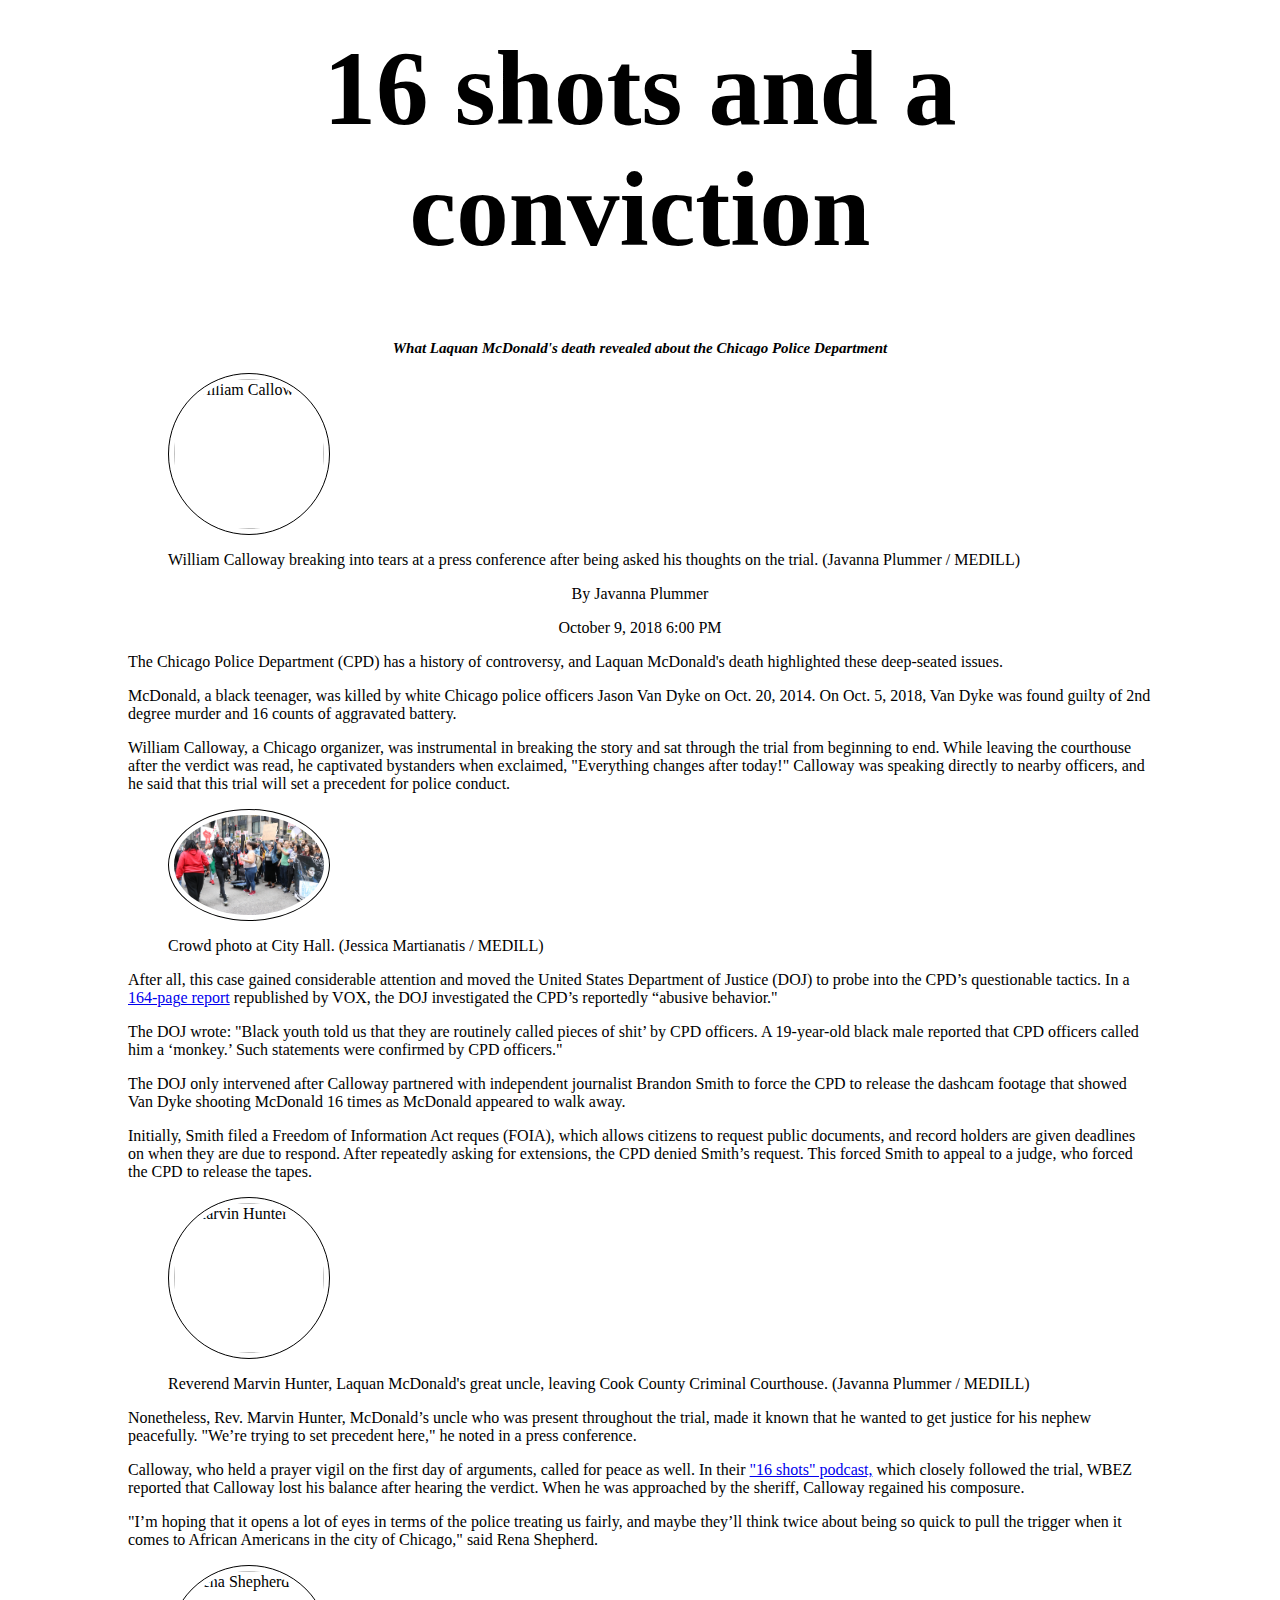
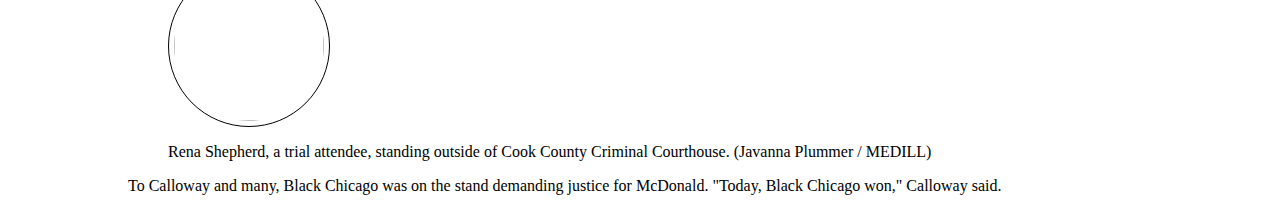
==== index.html @ 0df09ea0 "new" ====
<!DOCTYPE>
<html>
  <head>
<link rel="icon"
      type="image/jpg"
      href="http://cdn.shopify.com/s/files/1/0771/0065/products/UPz5Szn35b8henTewa9dDgfp84Lpy7_8376_compprod_grande.png?v=1528949884">

      <title>16 shots and a conviction</title>
      <!-- Meta -->
      <meta name="keywords" content="Jason Van Dyke, Laquan McDonald, Chicago, CPD">
      <meta name="description" content="The Chicago Police Department (CPD)
      has a history of controversy,
      and Laquan McDonald's death highlighted these deep-seated issues.">
      <!-- /Meta -->

      <!-- Open Graph -->
      <meta property="og:type" content="https://javannap.github.io/" />
      <meta property="og:title" content="16 shots and a conviction" />
      <meta property="og:description" content="The Chicago Police Department (CPD) has a history of controversy,
      and Laquan McDonald's death highlighted these deep-seated issues." />
      <meta property="og:image" content="https://media.gettyimages.com/photos/rena-shepherd-stands-outside-the-leighton-criminal-court-building-picture-id1046193950" />
      <meta property="og:url" content="https://javannap.github.io/" />
      <meta property="og:site_name" content="Javanna's Blog" />
      <!-- /Open Graph -->

      <!-- Twitter Card -->
      <meta name="twitter:title" content="16 Shots and a conviction">
      <meta name="twitter:description" content="The Chicago Police Department (CPD) has a history of controversy,
      and Laquan McDonald's death highlighted these deep-seated issues.">
      <meta name="twitter:image" content= "https://media.gettyimages.com/photos/rena-shepherd-stands-outside-the-leighton-criminal-court-building-picture-id1046193950">
      <meta name="twitter:site" content="@knightlab">
      <meta name="twitter:creator" content="@jaythapoet_">
      <!-- /Twitter Card -->


    <meta name="viewport" content="width=device-width, initial-scale=1">
      <title>
        16 Shots and a conviction
      </title>
      <link rel="stylesheet" href="article.css"/>
    </head>

    <body>
      <article>
        <h1>
          16 shots and a conviction
          </h1>

          <h2>
            What Laquan McDonald's death revealed about the Chicago Police Department
          </h2>

          <figure>
            <img src="Calloway.jpg" alt="William Calloway">
            <figcaption>
              <p>
              William Calloway breaking into tears at a press conference after
              being asked his thoughts on the trial. (Javanna Plummer / MEDILL)
              </p>
            </figcaption>
          </figure>

            <p class="byline">
              By Javanna Plummer
            </p>
            <p class="dateline">
            October 9, 2018 6:00 PM
            </p>

            <p>
            The Chicago Police Department (CPD) has a history of controversy,
            and Laquan McDonald's death highlighted these deep-seated issues.
          </p>

            <p> McDonald, a black teenager, was killed by white Chicago police officers
            Jason Van Dyke on Oct. 20, 2014. On Oct. 5, 2018, Van Dyke was found guilty of 2nd degree murder and 16 counts of aggravated battery.
            </p>

            <p>
              William Calloway, a Chicago organizer, was instrumental in breaking the story and sat through the trial from beginning to end. While
              leaving the courthouse after the verdict was read, he captivated bystanders when exclaimed, "Everything changes after today!"
              Calloway was speaking directly to nearby officers, and he said that this trial will set a precedent for
              police conduct.
            </p>

              <figure>
                <img src="Jessica City Hall (2).jpg" alt="City Hall">
                <figcaption>
                  <p>
                    Crowd photo at City Hall. (Jessica Martianatis / MEDILL)
                  </p>
                </figcaption>
              </figure>

            <p>
              After all, this case gained considerable attention and moved the United
              States Department of Justice (DOJ) to probe into the CPD’s
              questionable tactics. In a <a href="https://www.vox.com/policy-and-politics/2017/1/13/14265262/justice-department-chicago-police-investigation">
                164-page report</a> republished by VOX, the
              DOJ investigated the CPD’s reportedly “abusive behavior."
            </p>

                <p>
              The DOJ wrote: "Black youth told us that they are routinely called
              pieces of shit’ by CPD officers. A 19-year-old black male reported
              that CPD officers called him a ‘monkey.’ Such statements were
              confirmed by CPD officers."
            </p>

            <p>
              The DOJ only intervened after Calloway partnered with independent journalist Brandon Smith to force the CPD to release the
              dashcam footage that showed Van Dyke shooting McDonald 16 times as McDonald appeared to walk away.
            </p>

              <p>
              Initially, Smith filed a Freedom of Information Act reques (FOIA), which allows citizens to request public documents, and record holders are
              given deadlines on when they are due to respond. After repeatedly asking for extensions, the CPD denied
              Smith’s request. This forced Smith to appeal to a judge, who forced the CPD to release the
              tapes.
            </p>

            <figure>
              <img src="Rev. Hunter.jpg" alt="Marvin Hunter">
              <figcaption>
                <p>
                  Reverend Marvin Hunter, Laquan McDonald's great uncle, leaving Cook
                  County Criminal Courthouse. (Javanna Plummer / MEDILL)
                </p>
              </figcaption>
            </figure>

            <p>
              Nonetheless, Rev. Marvin Hunter, McDonald’s uncle who was present
              throughout the trial, made it known that he wanted to get justice
              for his nephew peacefully. "We’re trying to set precedent here," he noted in a
              press conference.
            </p>

            <p>
              Calloway, who held a prayer vigil on the first day of arguments,
              called for peace as well. In their <a href="https://www.wbez.org/shows/16-shots/55c63c72-d518-4ad9-b5dc-dd0d841d79a7">
                "16 shots" podcast,</a> which closely followed the trial, WBEZ reported
              that Calloway lost his balance after hearing the verdict. When he was approached
              by the sheriff, Calloway regained his composure.
            </p>

            <p>
              "I’m hoping that it opens a lot of eyes in terms of the police
              treating us fairly, and maybe they’ll think twice about being so
              quick to pull the trigger when it comes to African Americans in
              the city of Chicago," said Rena Shepherd.
            </p>

            <figure>
              <img src="Rena Shepherd.jpg" alt="Rena Shepherd">
              <figcaption>
                <p>
                  Rena Shepherd, a trial attendee, standing outside of Cook
                  County Criminal Courthouse. (Javanna Plummer / MEDILL)
                </p>
              </figcaption>
            </figure>

            <p>
              To Calloway and many, Black Chicago was on the stand demanding
              justice for McDonald. "Today, Black Chicago won," Calloway said.
            </p>

        </body>

        <!-- CSS -->
<link rel="stylesheet" href="https://cloud.webtype.com/css/d4767ecb-457a-4677-8761-72f890add836.css"/>
<link rel="stylesheet" href="https://cdn.knightlab.com/libs/orangeline/latest/css/orangeline.min.css"/>
<!-- /CSS -->
      </article>
</html>
---- article.css ----
body {
padding: 20px 120px;
}

h1 {
  text-align: center;
  font-family: Georgia;
  font-size: 105px;
}

h2 {
  text-align: center;
  font-size: 15px;
  font-style: italic;
  padding: inherit;
}

img {
    border: 1px solid #000000;
    border-radius: 50%;
    padding: 5px;
    width: 150px;
}


p {
  font-family: Georgia;
  text-align: left;
}

.byline {
  text-align: center;
  font-family: Georgia;
}

.dateline {
  text-align: center;
}

.link { color: #0000FF; } /* CSS link color (blue) */
.link:hover { color: #000000; } /* CSS link hover (grey) */
}
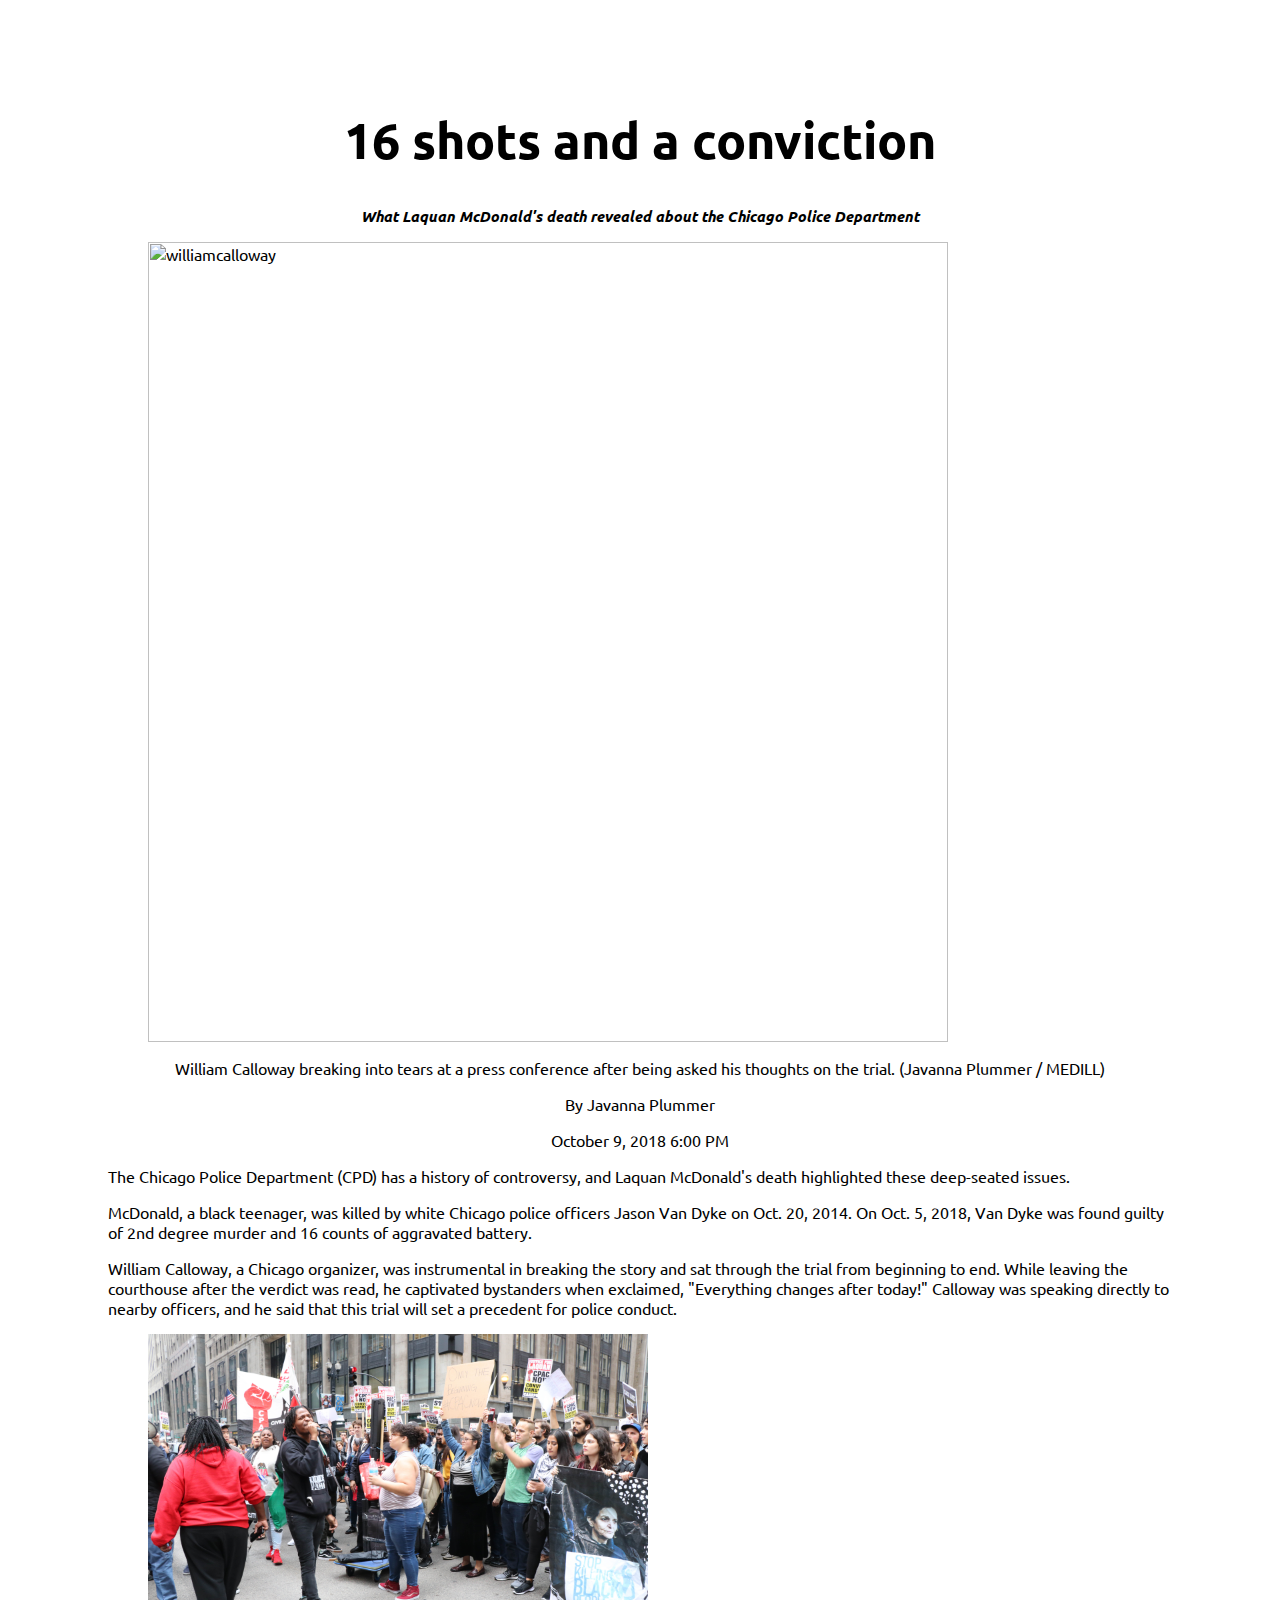
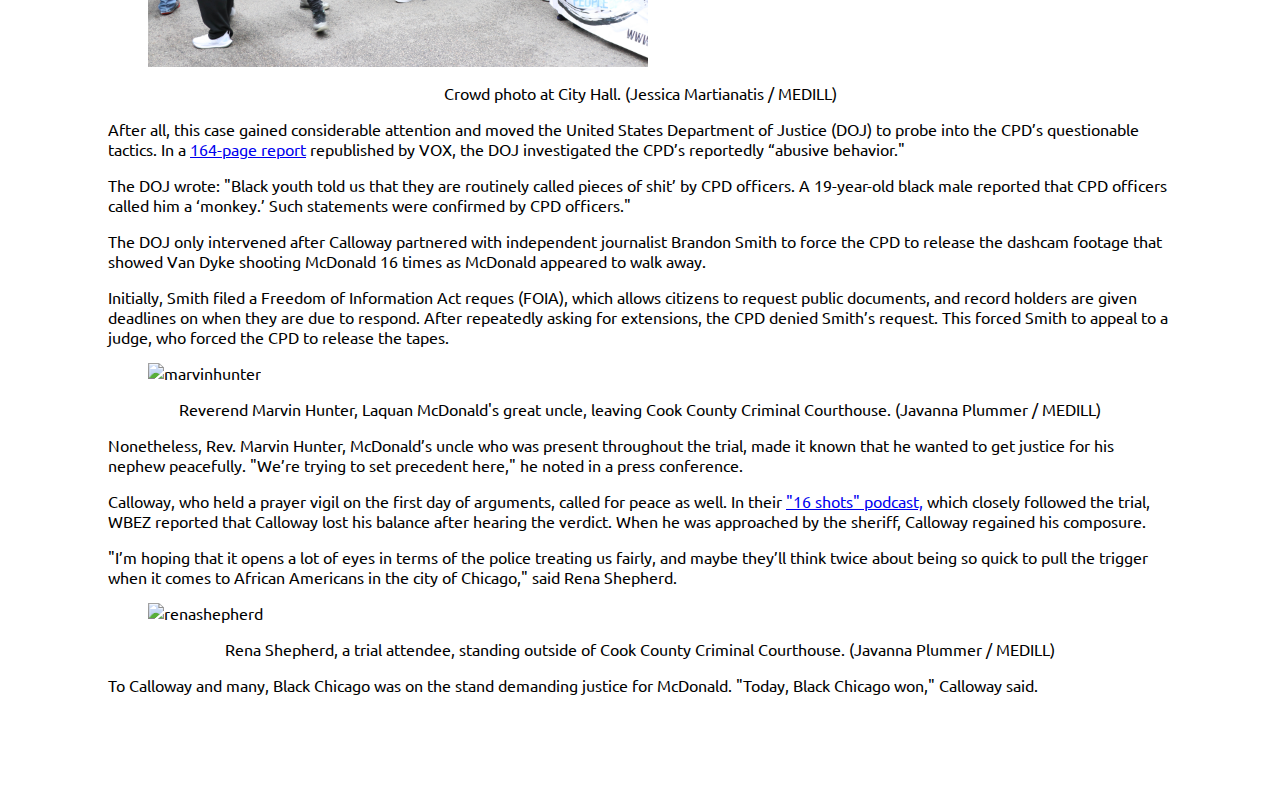
==== commit 98c1067e: "new" ====
--- a/index.html
+++ b/index.html
@@ -1,6 +1,11 @@
 <!DOCTYPE>
 <html>
   <head>
+    <!-- CSS -->
+<link rel="stylesheet" href="https://cloud.webtype.com/css/d4767ecb-457a-4677-8761-72f890add836.css">
+<link rel="stylesheet" href="https://cdn.knightlab.com/libs/orangeline/latest/css/orangeline.min.css">
+<!-- /CSS -->
+
 <link rel="icon"
       type="image/jpg"
       href="http://cdn.shopify.com/s/files/1/0771/0065/products/UPz5Szn35b8henTewa9dDgfp84Lpy7_8376_compprod_grande.png?v=1528949884">
@@ -14,13 +19,13 @@
       <!-- /Meta -->
 
       <!-- Open Graph -->
-      <meta property="og:type" content="https://javannap.github.io/" />
-      <meta property="og:title" content="16 shots and a conviction" />
+      <meta property="og:type" content="https://javannap.github.io/">
+      <meta property="og:title" content="16 shots and a conviction">
       <meta property="og:description" content="The Chicago Police Department (CPD) has a history of controversy,
-      and Laquan McDonald's death highlighted these deep-seated issues." />
+      and Laquan McDonald's death highlighted these deep-seated issues.">
       <meta property="og:image" content="https://media.gettyimages.com/photos/rena-shepherd-stands-outside-the-leighton-criminal-court-building-picture-id1046193950" />
-      <meta property="og:url" content="https://javannap.github.io/" />
-      <meta property="og:site_name" content="Javanna's Blog" />
+      <meta property="og:url" content="https://javannap.github.io/">
+      <meta property="og:site_name" content="Javanna's Blog">
       <!-- /Open Graph -->
 
       <!-- Twitter Card -->
@@ -37,7 +42,8 @@
       <title>
         16 Shots and a conviction
       </title>
-      <link rel="stylesheet" href="article.css"/>
+      <link rel="stylesheet" href="article.css">
+        <link href="https://fonts.googleapis.com/css?family=Ubuntu:400,400i,700,700i" rel="stylesheet">
     </head>
 
     <body>
@@ -51,7 +57,7 @@
           </h2>
 
           <figure>
-            <img src="Calloway.jpg" alt="William Calloway">
+            <img src="calloway.jpg" alt="williamcalloway" class="coverphoto">
             <figcaption>
               <p>
               William Calloway breaking into tears at a press conference after
@@ -84,7 +90,7 @@
             </p>
 
               <figure>
-                <img src="Jessica City Hall (2).jpg" alt="City Hall">
+                <img src="jessicacityhall.jpg" alt="cityhall" class="otherphoto">
                 <figcaption>
                   <p>
                     Crowd photo at City Hall. (Jessica Martianatis / MEDILL)
@@ -120,7 +126,7 @@
             </p>
 
             <figure>
-              <img src="Rev. Hunter.jpg" alt="Marvin Hunter">
+              <img src="revhunter.jpg" alt="marvinhunter" class="otherphoto">
               <figcaption>
                 <p>
                   Reverend Marvin Hunter, Laquan McDonald's great uncle, leaving Cook
@@ -152,7 +158,7 @@
             </p>
 
             <figure>
-              <img src="Rena Shepherd.jpg" alt="Rena Shepherd">
+              <img src="renashepherd.jpg" alt="renashepherd" class="otherphoto">
               <figcaption>
                 <p>
                   Rena Shepherd, a trial attendee, standing outside of Cook
@@ -165,12 +171,6 @@
               To Calloway and many, Black Chicago was on the stand demanding
               justice for McDonald. "Today, Black Chicago won," Calloway said.
             </p>
-
-        </body>
-
-        <!-- CSS -->
-<link rel="stylesheet" href="https://cloud.webtype.com/css/d4767ecb-457a-4677-8761-72f890add836.css"/>
-<link rel="stylesheet" href="https://cdn.knightlab.com/libs/orangeline/latest/css/orangeline.min.css"/>
-<!-- /CSS -->
       </article>
+          </body>
 </html>
--- a/article.css
+++ b/article.css
@@ -1,36 +1,45 @@
 body {
-padding: 20px 120px;
+  font-family: 'Ubuntu', sans-serif;
+  padding: 100px;
+}
+
+.coverphoto {
+  width: 800px;
+}
+
+.otherphoto {
+  max-width: 500px;
 }
 
 h1 {
+  font-size: 50px;
   text-align: center;
-  font-family: Georgia;
-  font-size: 105px;
+  font-family: 'Ubuntu', sans-serif;
 }
 
 h2 {
-  text-align: center;
   font-size: 15px;
   font-style: italic;
   padding: inherit;
+  text-align: center;
+  font-family: 'Ubuntu', sans-serif;
+}
+
+p {
+  text-align: left;
+}
+
+figcaption p {
+  text-align: center;
 }
 
 img {
-    border: 1px solid #000000;
-    border-radius: 50%;
-    padding: 5px;
-    width: 150px;
-}
-
-
-p {
-  font-family: Georgia;
-  text-align: left;
-}
+  margin-left: auto;
+  margin-right: auto;
+  }
 
 .byline {
   text-align: center;
-  font-family: Georgia;
 }
 
 .dateline {
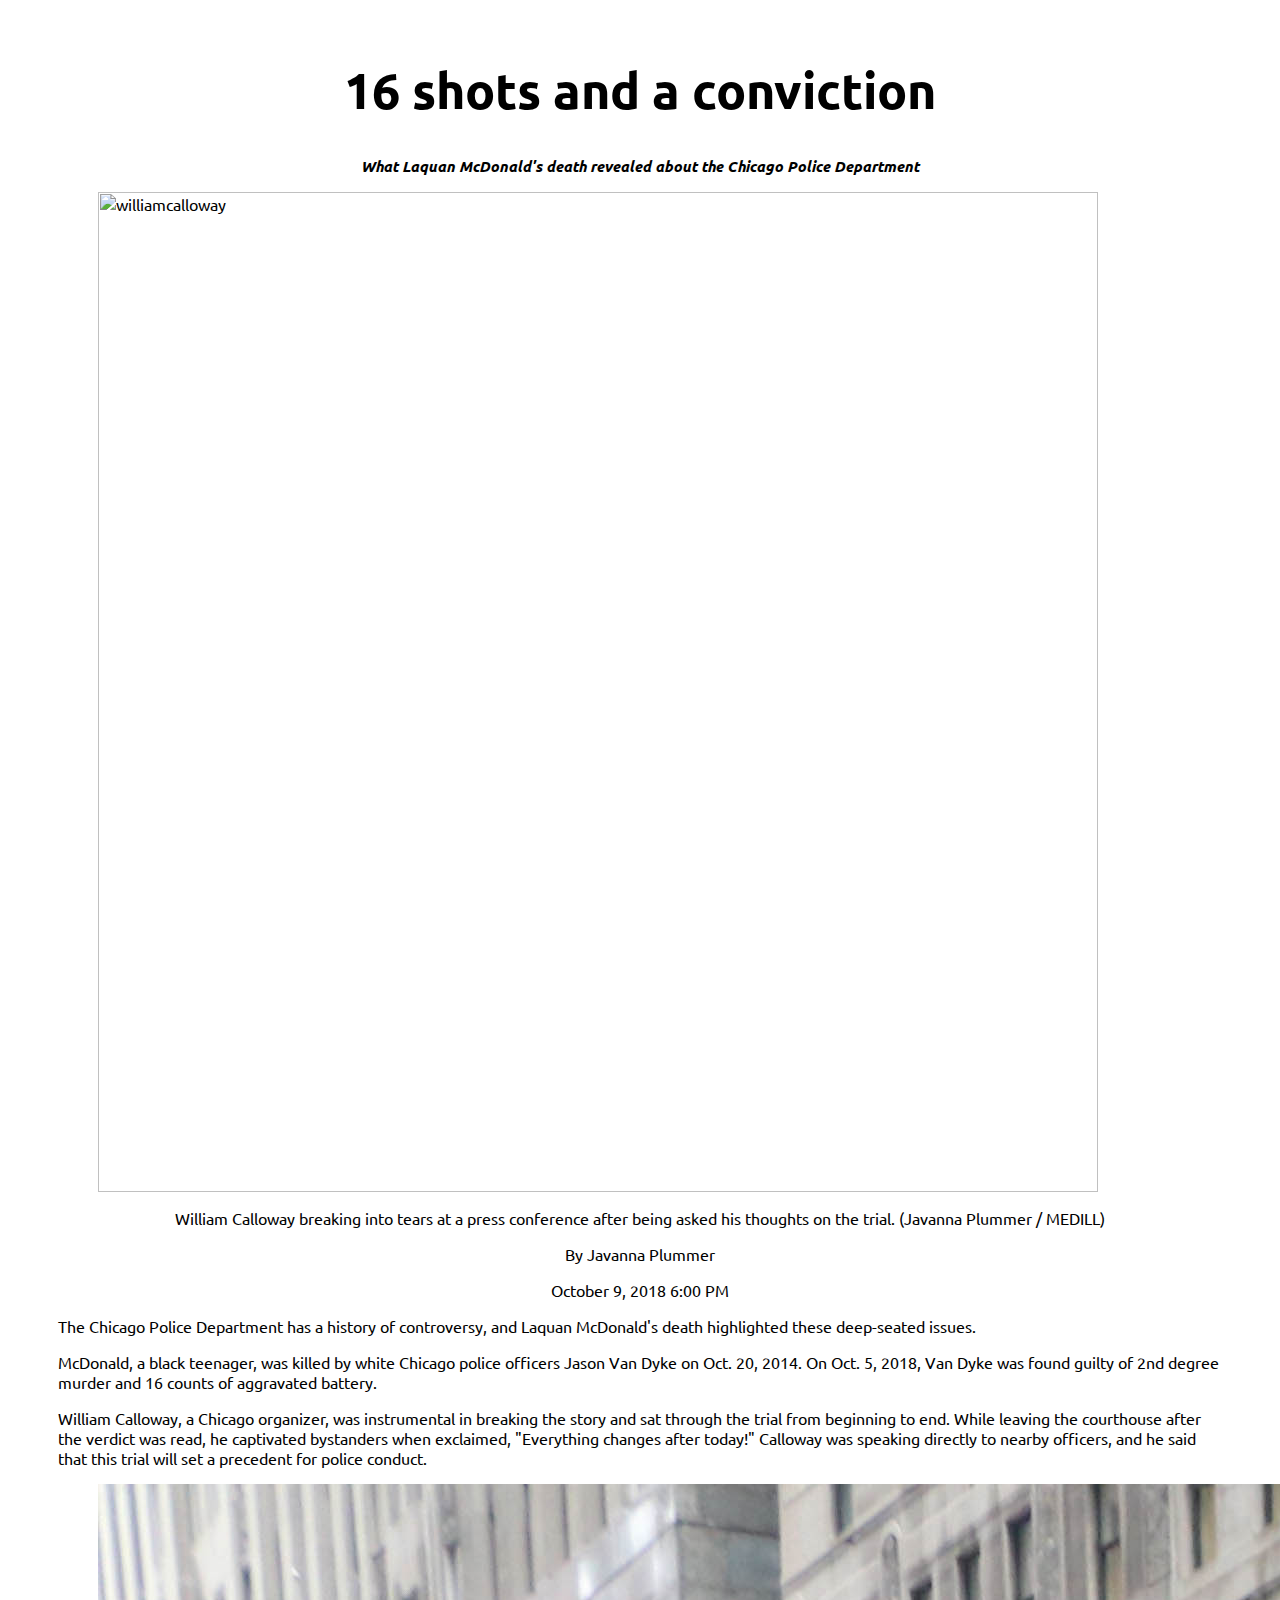
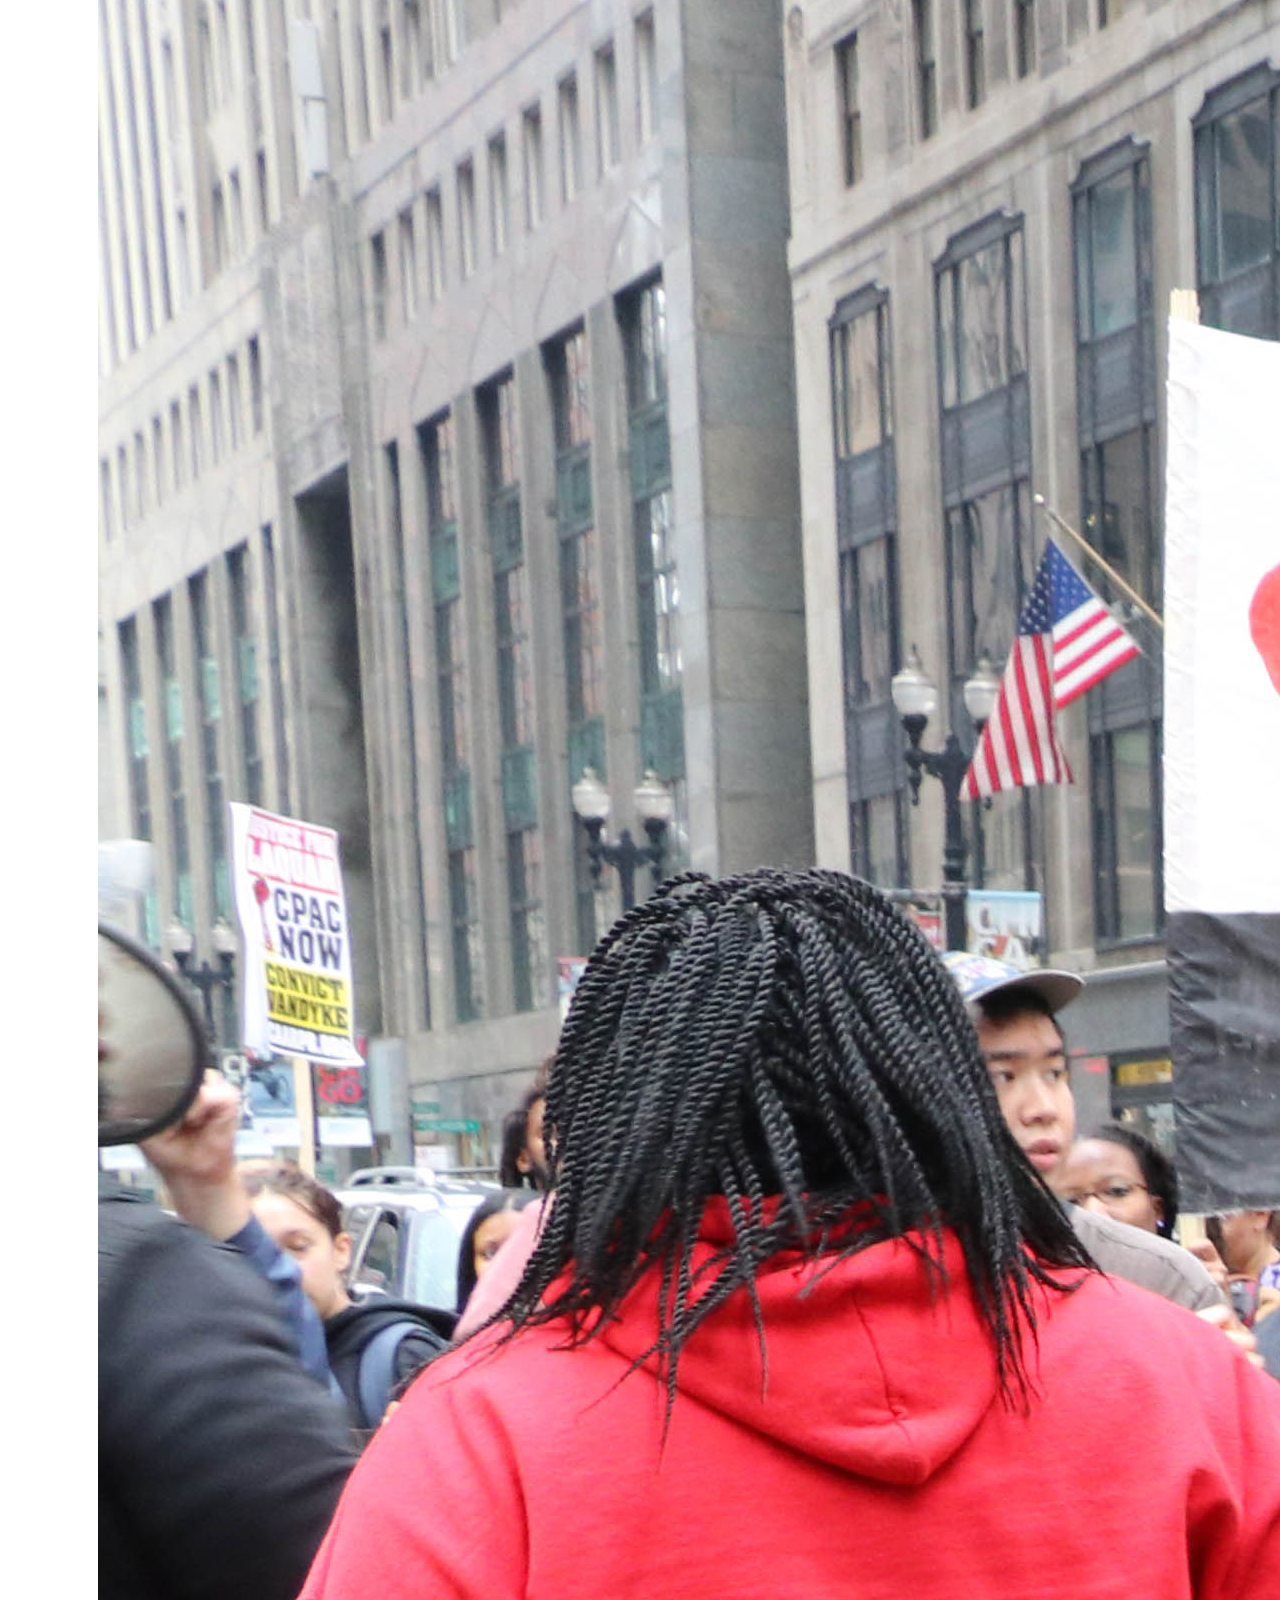
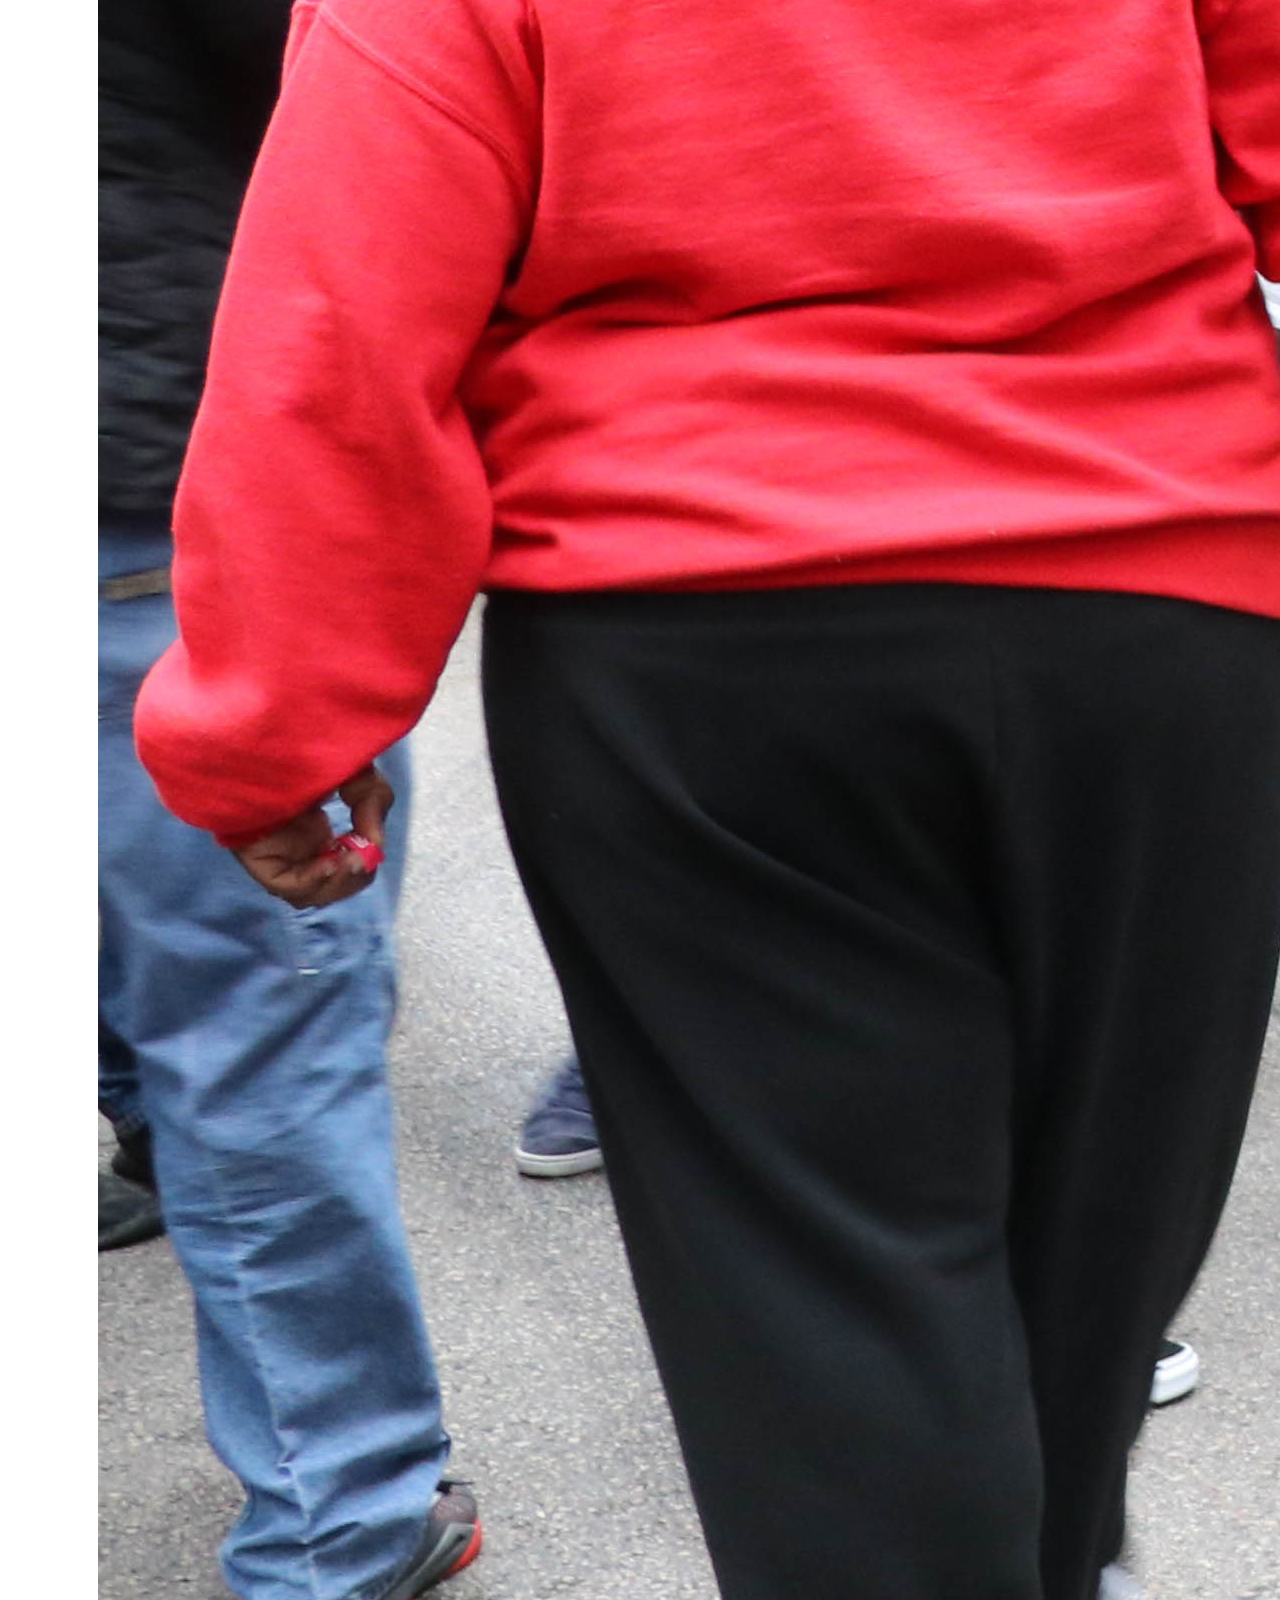
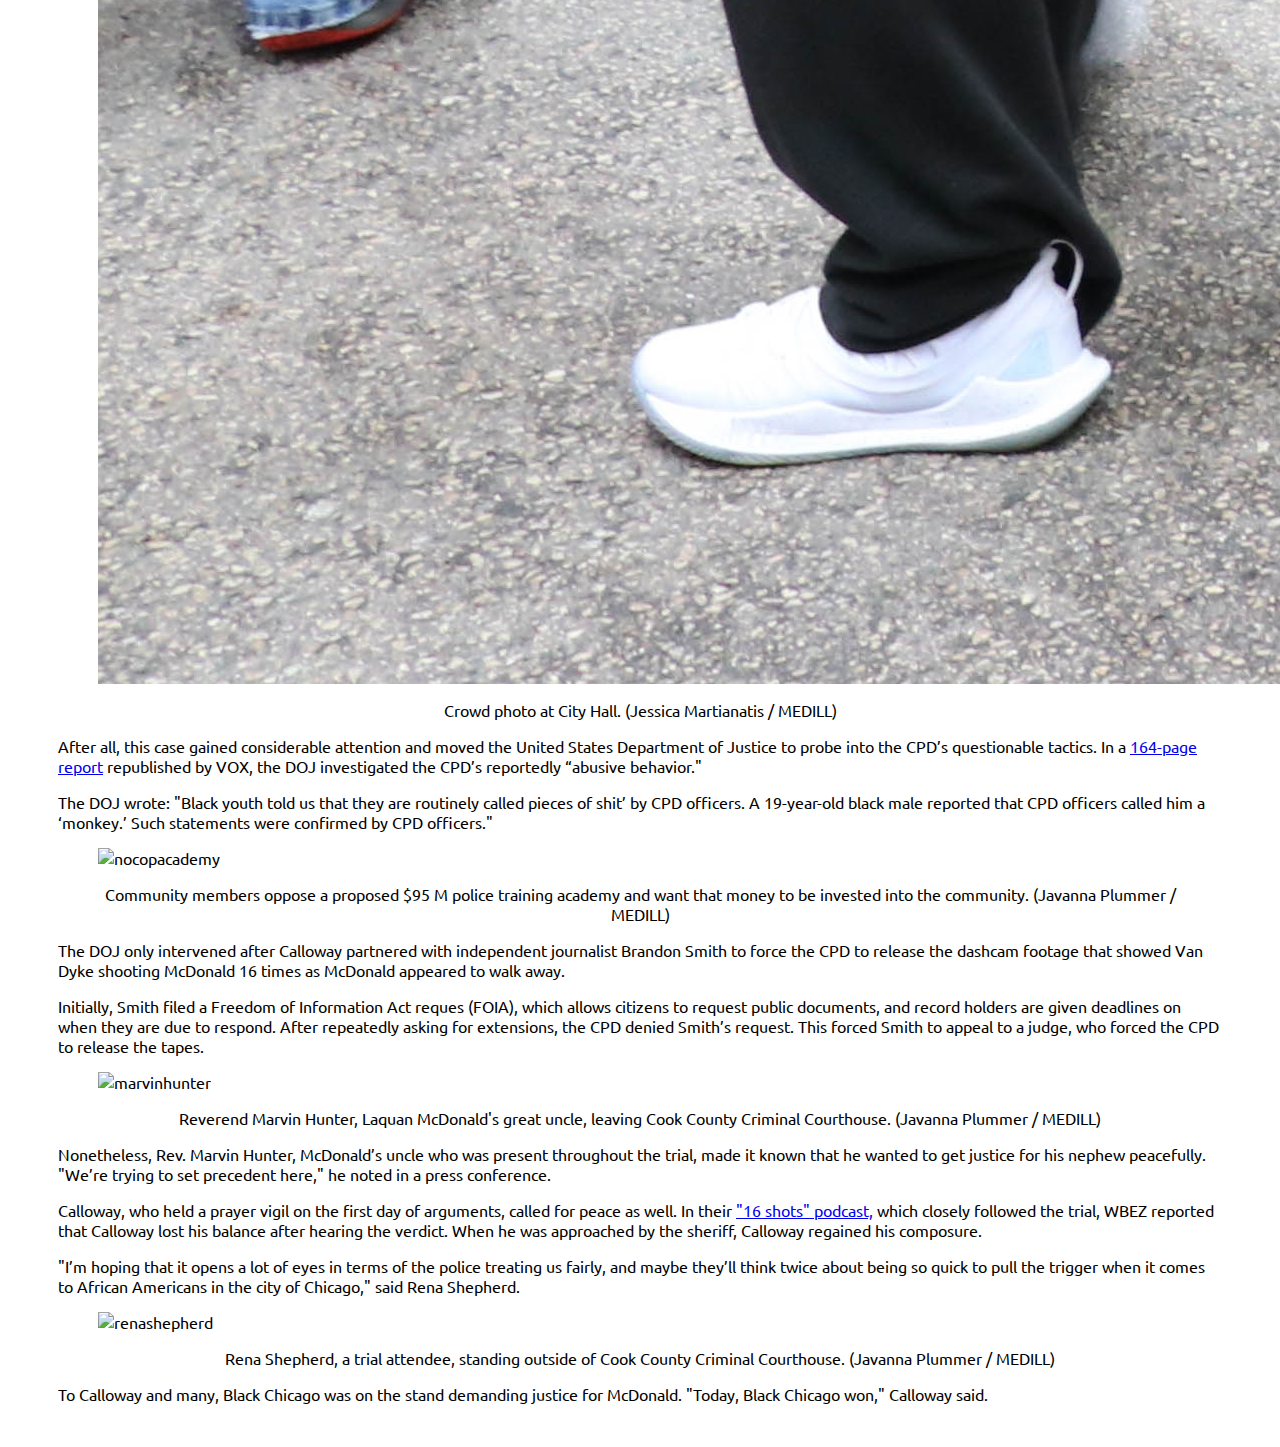
==== commit 0d0ef2a2: "new" ====
--- a/index.html
+++ b/index.html
@@ -13,7 +13,7 @@
       <title>16 shots and a conviction</title>
       <!-- Meta -->
       <meta name="keywords" content="Jason Van Dyke, Laquan McDonald, Chicago, CPD">
-      <meta name="description" content="The Chicago Police Department (CPD)
+      <meta name="description" content="The Chicago Police Department
       has a history of controversy,
       and Laquan McDonald's death highlighted these deep-seated issues.">
       <!-- /Meta -->
@@ -29,8 +29,8 @@
       <!-- /Open Graph -->
 
       <!-- Twitter Card -->
-      <meta name="twitter:title" content="16 Shots and a conviction">
-      <meta name="twitter:description" content="The Chicago Police Department (CPD) has a history of controversy,
+      <meta name="twitter:title" content="16 shots and a conviction">
+      <meta name="twitter:description" content="The Chicago Police Department has a history of controversy,
       and Laquan McDonald's death highlighted these deep-seated issues.">
       <meta name="twitter:image" content= "https://media.gettyimages.com/photos/rena-shepherd-stands-outside-the-leighton-criminal-court-building-picture-id1046193950">
       <meta name="twitter:site" content="@knightlab">
@@ -40,7 +40,7 @@
 
     <meta name="viewport" content="width=device-width, initial-scale=1">
       <title>
-        16 Shots and a conviction
+        16 shots and a conviction
       </title>
       <link rel="stylesheet" href="article.css">
         <link href="https://fonts.googleapis.com/css?family=Ubuntu:400,400i,700,700i" rel="stylesheet">
@@ -74,12 +74,13 @@
             </p>
 
             <p>
-            The Chicago Police Department (CPD) has a history of controversy,
+            The Chicago Police Department has a history of controversy,
             and Laquan McDonald's death highlighted these deep-seated issues.
           </p>
 
             <p> McDonald, a black teenager, was killed by white Chicago police officers
-            Jason Van Dyke on Oct. 20, 2014. On Oct. 5, 2018, Van Dyke was found guilty of 2nd degree murder and 16 counts of aggravated battery.
+            Jason Van Dyke on Oct. 20, 2014. On Oct. 5, 2018, Van Dyke was found
+            guilty of 2nd degree murder and 16 counts of aggravated battery.
             </p>
 
             <p>
@@ -90,7 +91,7 @@
             </p>
 
               <figure>
-                <img src="jessicacityhall.jpg" alt="cityhall" class="otherphoto">
+                <img src="jessicacityhall.jpg" alt="cityhall" class="otherphotos">
                 <figcaption>
                   <p>
                     Crowd photo at City Hall. (Jessica Martianatis / MEDILL)
@@ -100,7 +101,7 @@
 
             <p>
               After all, this case gained considerable attention and moved the United
-              States Department of Justice (DOJ) to probe into the CPD’s
+              States Department of Justice to probe into the CPD’s
               questionable tactics. In a <a href="https://www.vox.com/policy-and-politics/2017/1/13/14265262/justice-department-chicago-police-investigation">
                 164-page report</a> republished by VOX, the
               DOJ investigated the CPD’s reportedly “abusive behavior."
@@ -112,6 +113,16 @@
               that CPD officers called him a ‘monkey.’ Such statements were
               confirmed by CPD officers."
             </p>
+
+            <figure>
+              <img src="nocopacademy.jpg" alt="nocopacademy" class="otherphotos">
+              <figcaption>
+                <p>
+                  Community members oppose a proposed $95 M police training academy and want that money to be
+                  invested into the community. (Javanna Plummer / MEDILL)
+                </p>
+              </figcaption>
+            </figure>
 
             <p>
               The DOJ only intervened after Calloway partnered with independent journalist Brandon Smith to force the CPD to release the
@@ -126,7 +137,7 @@
             </p>
 
             <figure>
-              <img src="revhunter.jpg" alt="marvinhunter" class="otherphoto">
+              <img src="revhunter.jpg" alt="marvinhunter" class="otherphotos">
               <figcaption>
                 <p>
                   Reverend Marvin Hunter, Laquan McDonald's great uncle, leaving Cook
@@ -158,7 +169,7 @@
             </p>
 
             <figure>
-              <img src="renashepherd.jpg" alt="renashepherd" class="otherphoto">
+              <img src="renashepherd.jpg" alt="renashepherd" class="otherphotos">
               <figcaption>
                 <p>
                   Rena Shepherd, a trial attendee, standing outside of Cook
--- a/article.css
+++ b/article.css
@@ -1,10 +1,10 @@
 body {
   font-family: 'Ubuntu', sans-serif;
-  padding: 100px;
+  padding: 50px 50px 35px 50px;
 }
 
 .coverphoto {
-  width: 800px;
+  width: 1000px;
 }
 
 .otherphoto {
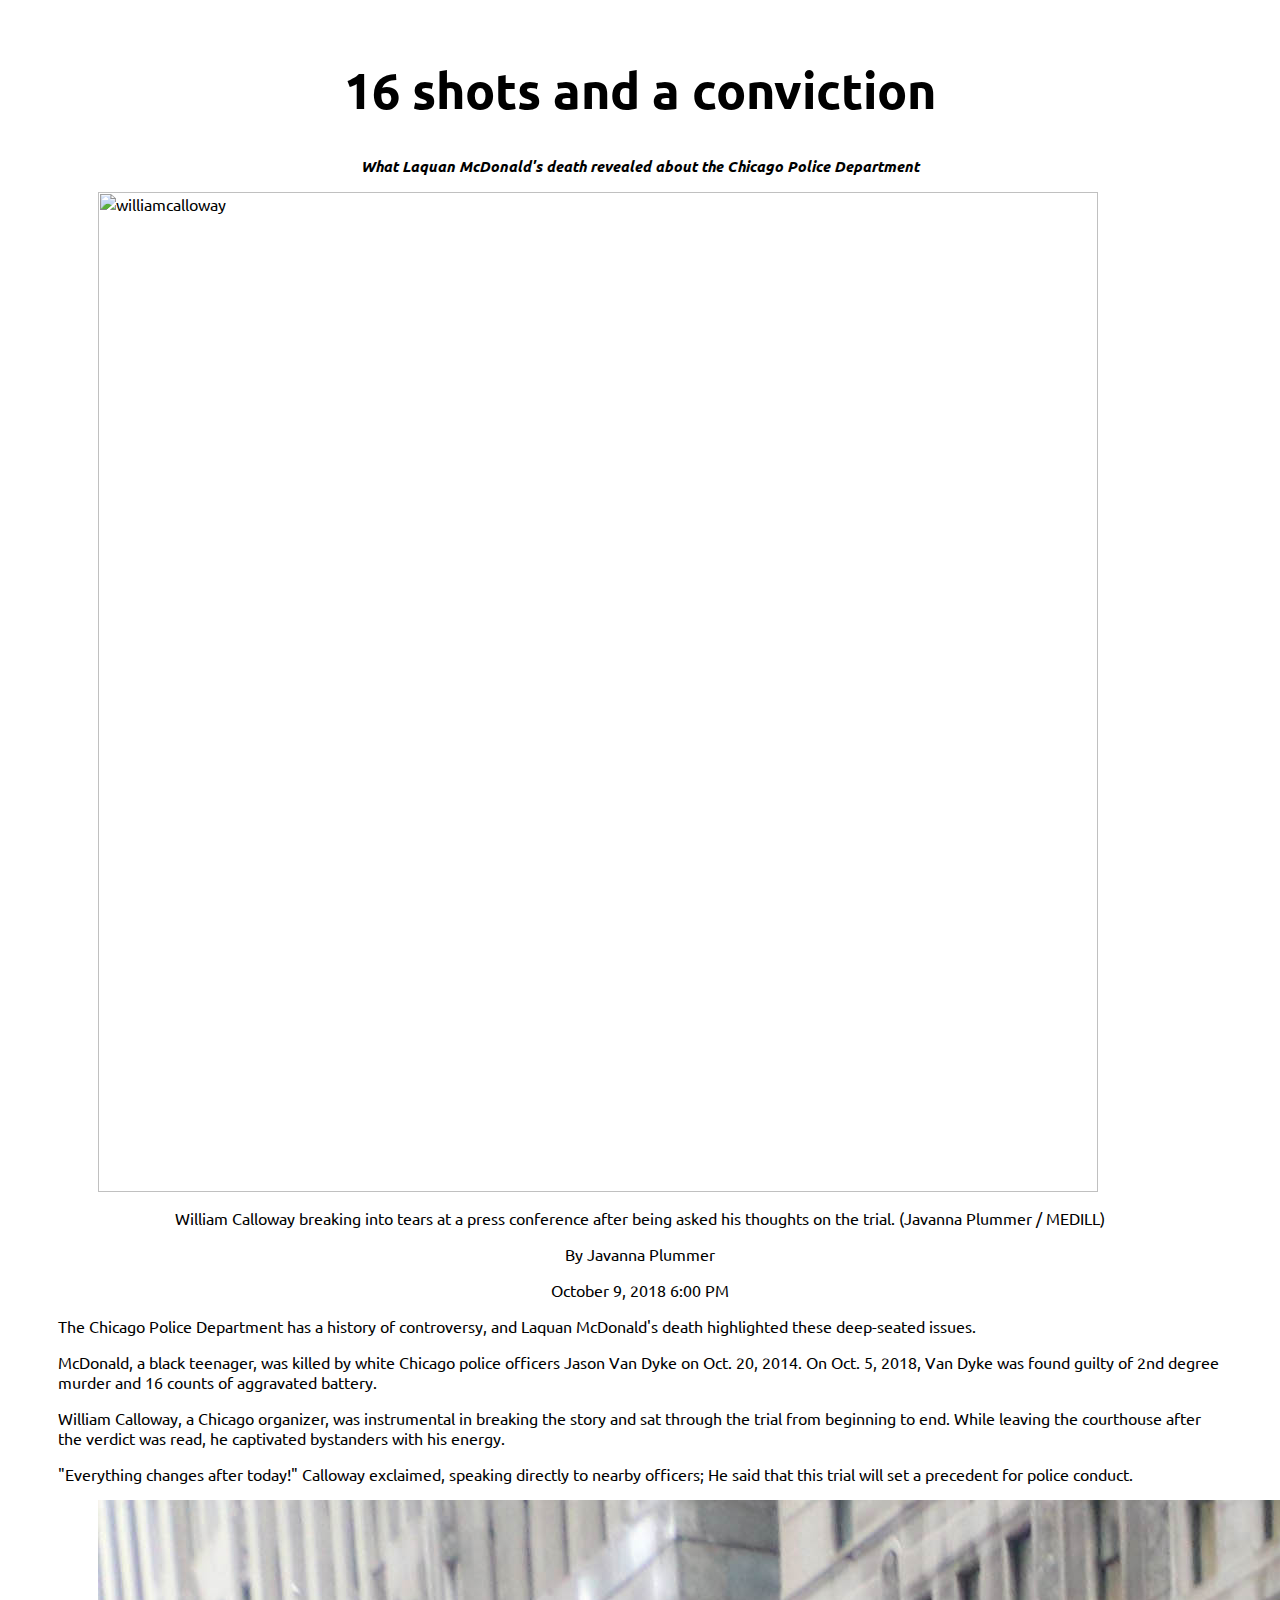
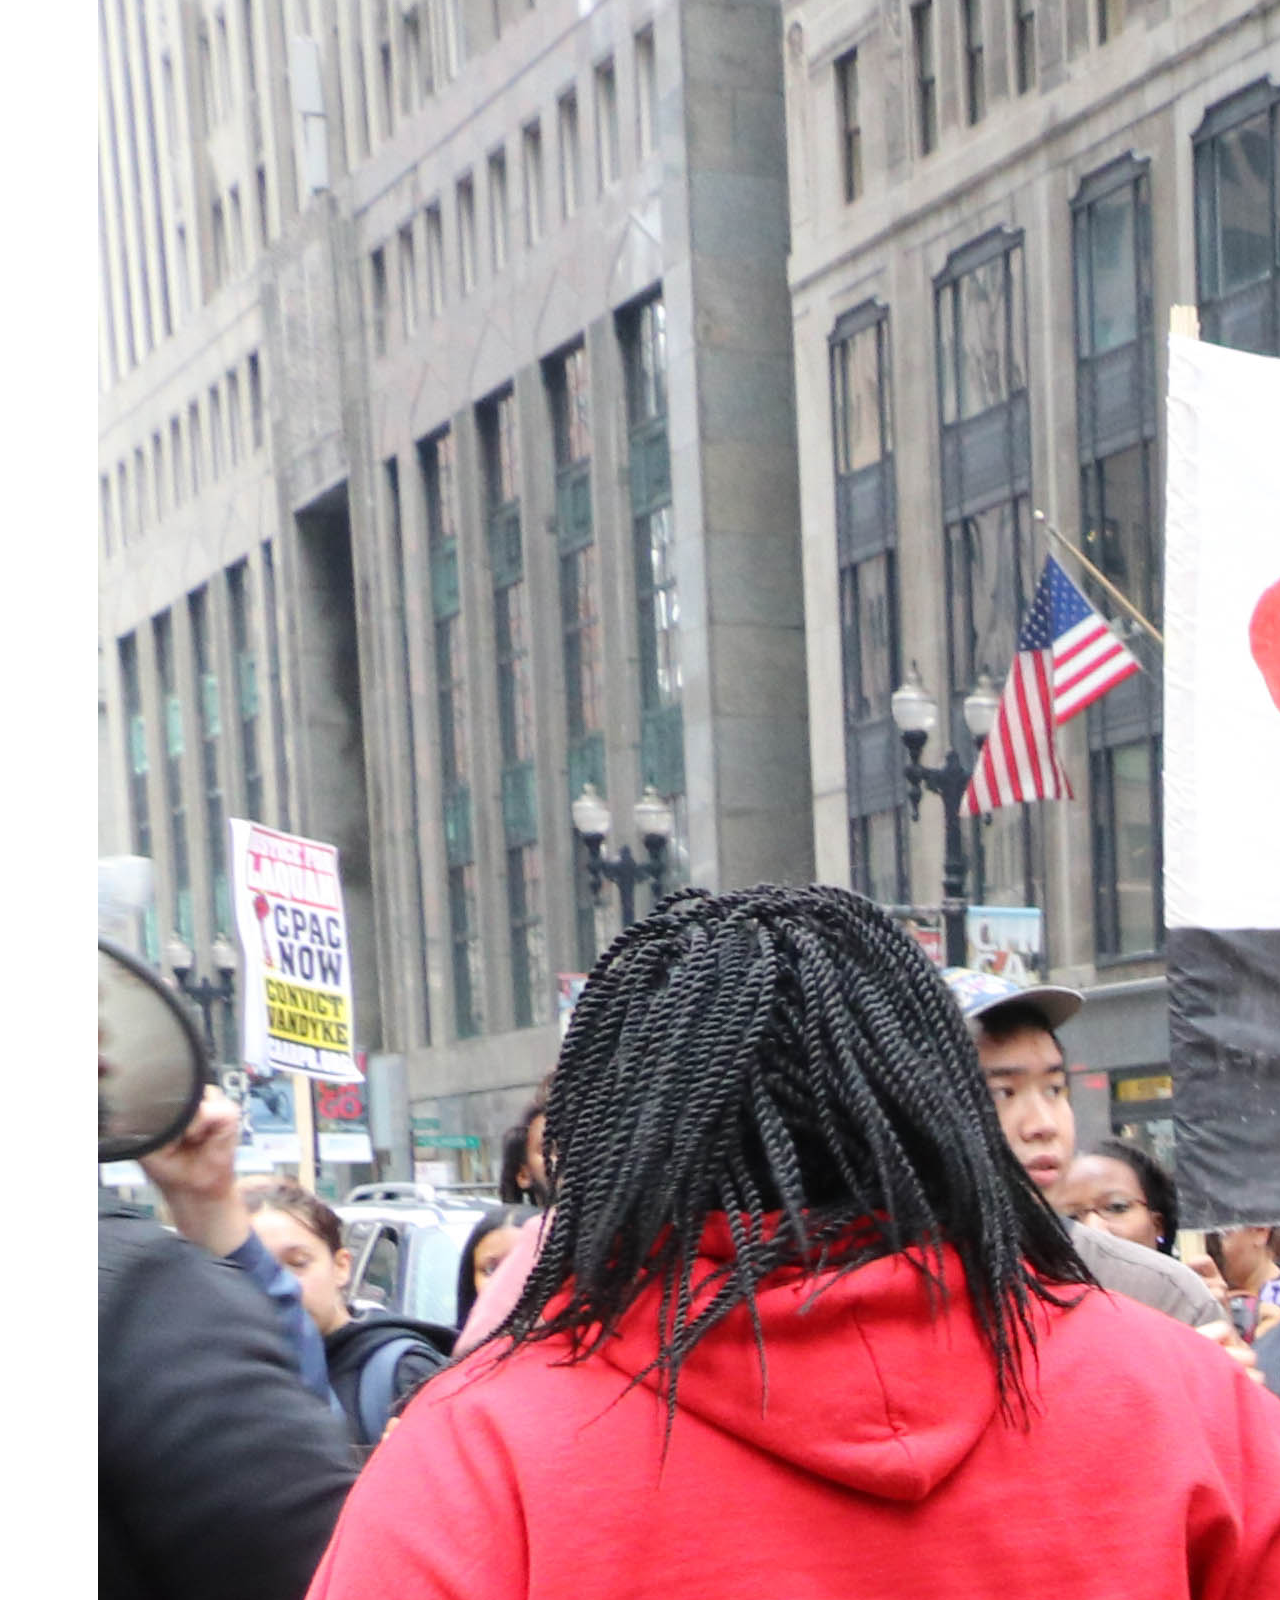
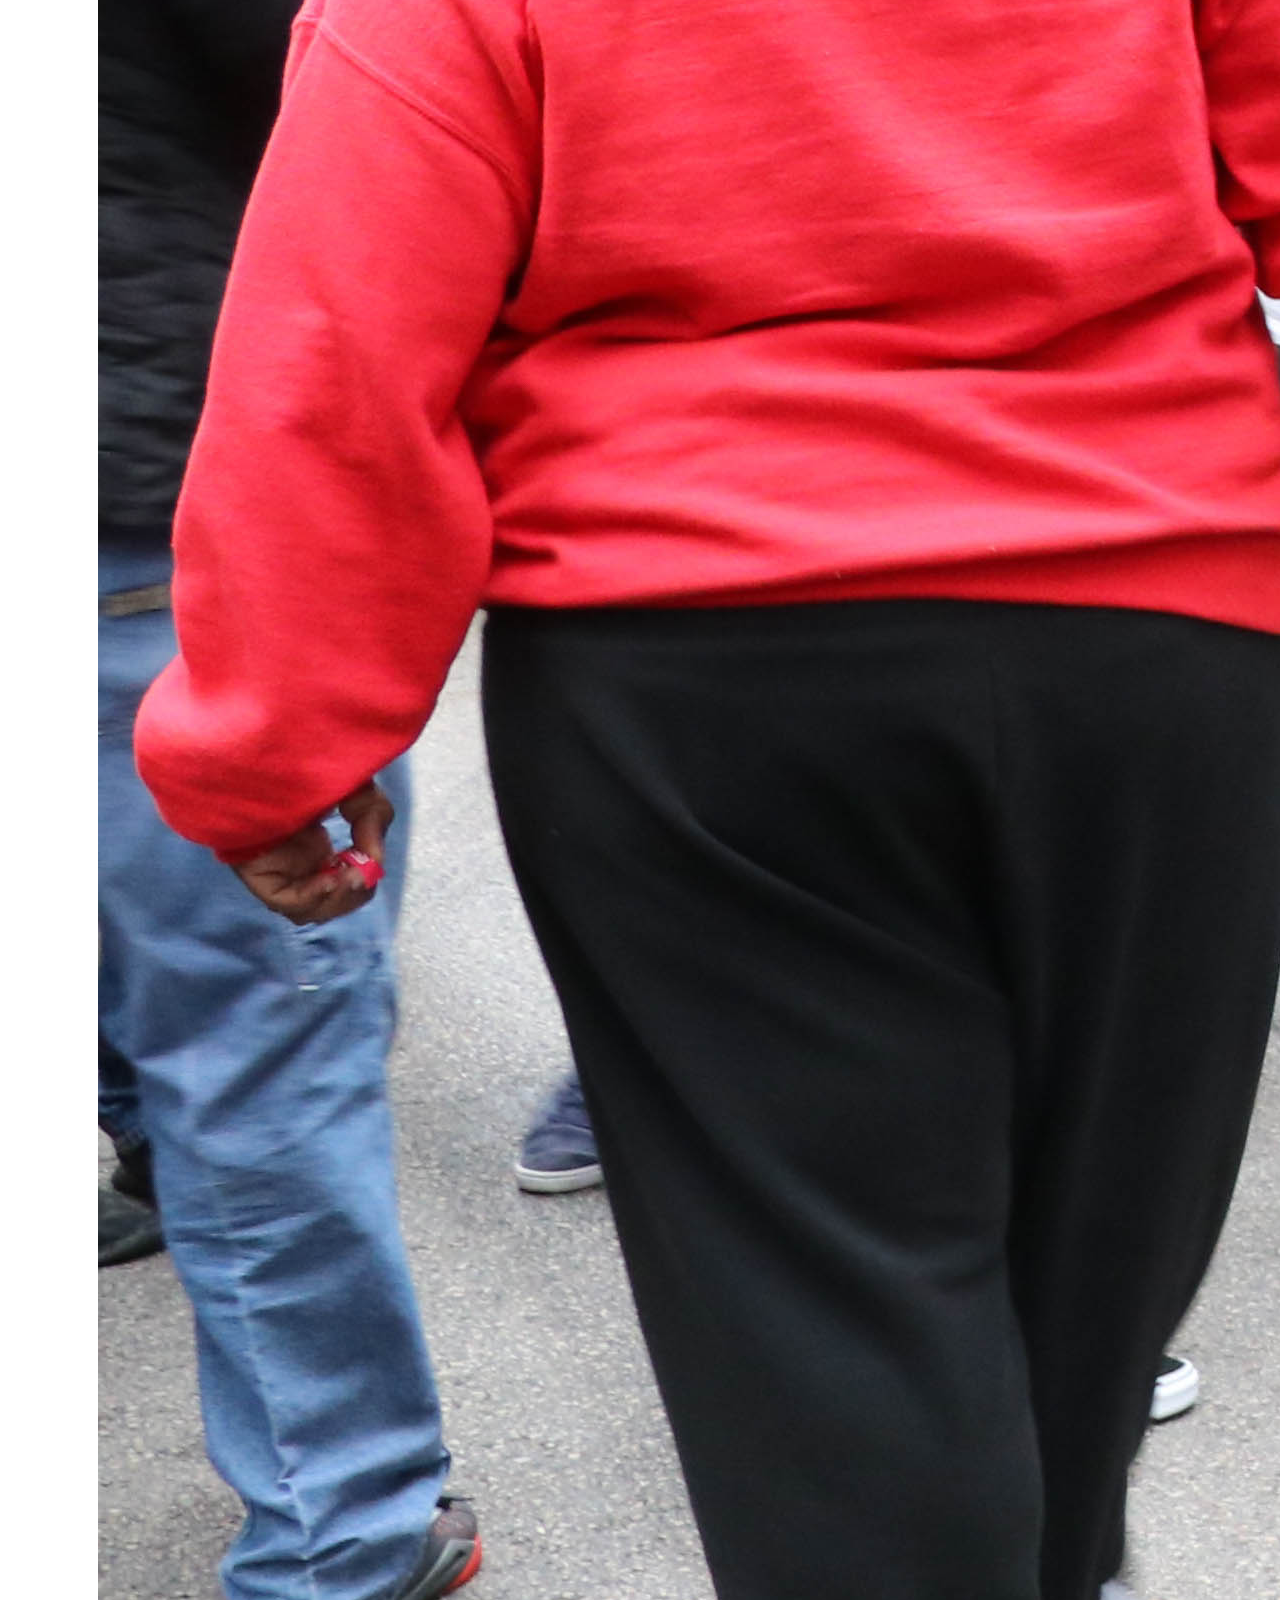
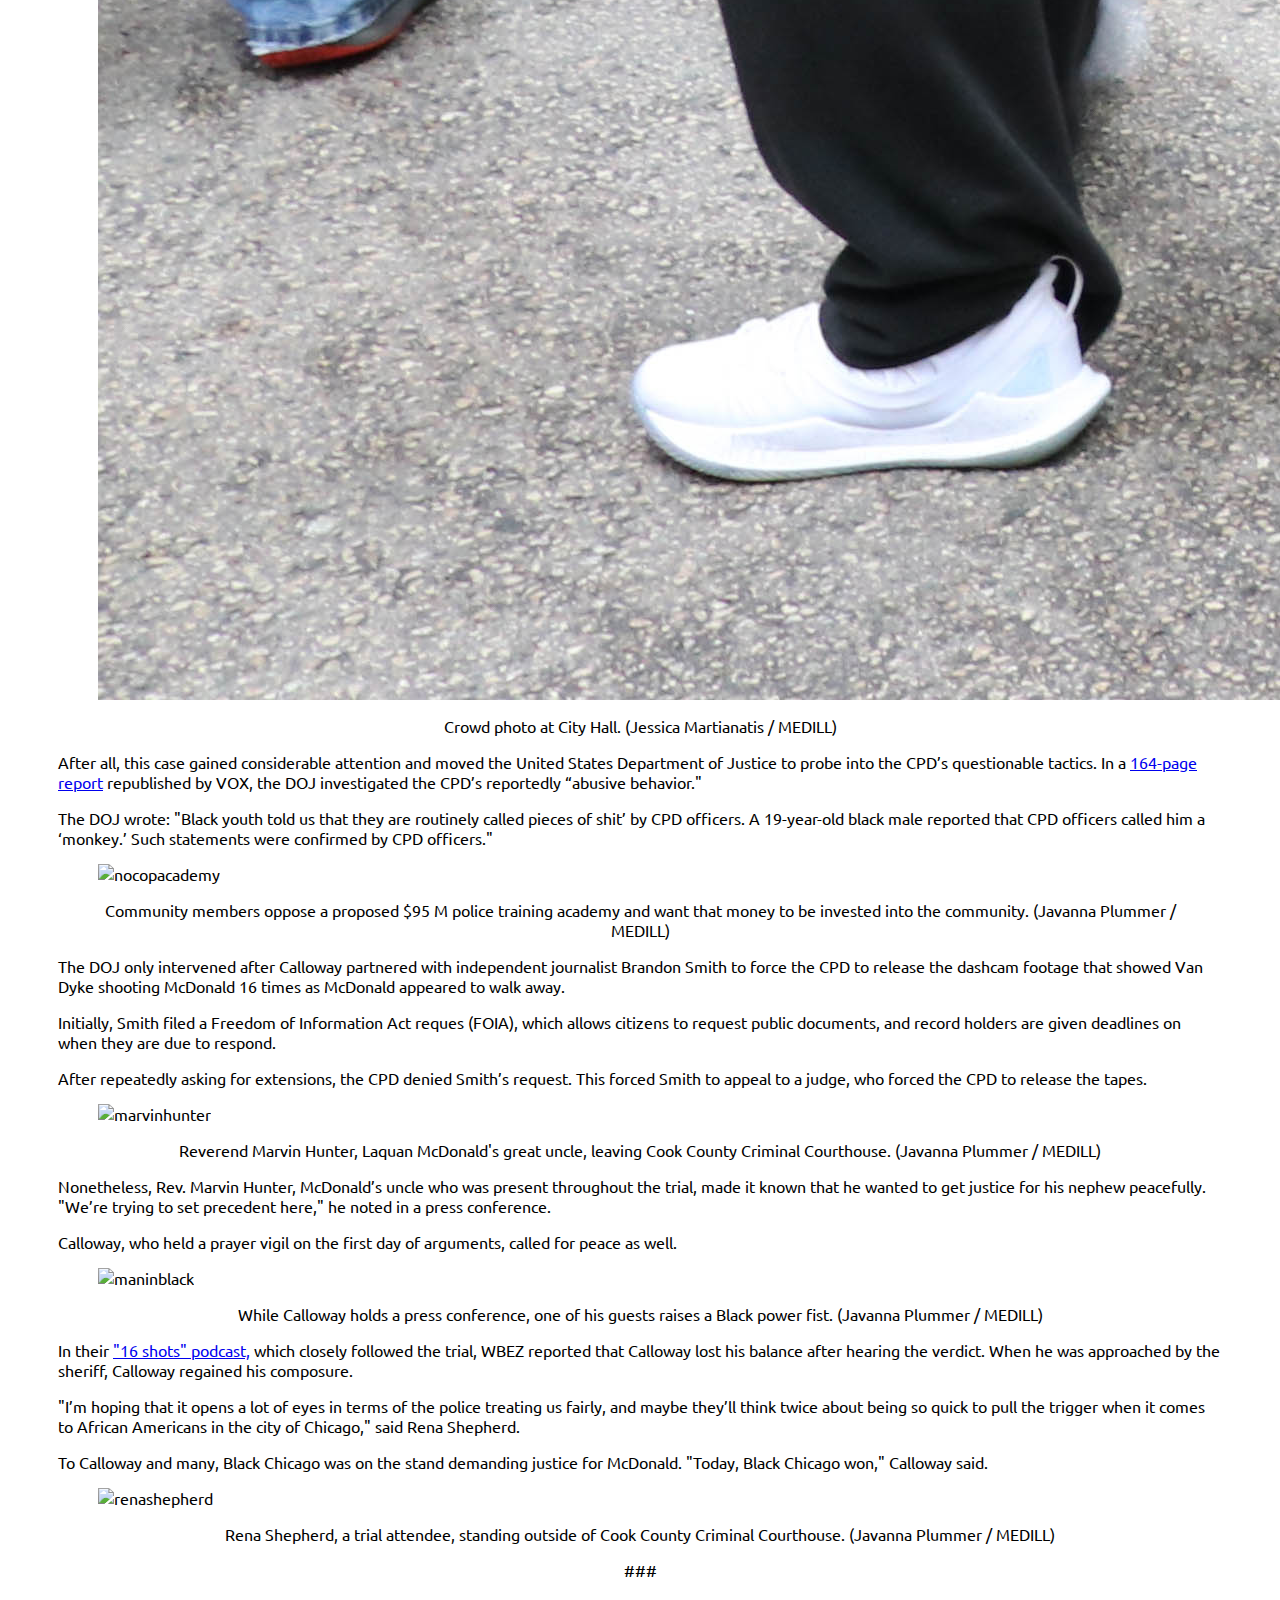
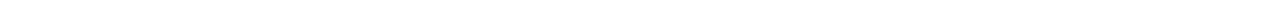
==== commit 465f7a2c: "new" ====
--- a/index.html
+++ b/index.html
@@ -85,8 +85,11 @@
 
             <p>
               William Calloway, a Chicago organizer, was instrumental in breaking the story and sat through the trial from beginning to end. While
-              leaving the courthouse after the verdict was read, he captivated bystanders when exclaimed, "Everything changes after today!"
-              Calloway was speaking directly to nearby officers, and he said that this trial will set a precedent for
+              leaving the courthouse after the verdict was read, he captivated bystanders with his energy.
+            </p>
+
+              <p> "Everything changes after today!" Calloway exclaimed, speaking directly to nearby officers;
+               He said that this trial will set a precedent for
               police conduct.
             </p>
 
@@ -131,7 +134,11 @@
 
               <p>
               Initially, Smith filed a Freedom of Information Act reques (FOIA), which allows citizens to request public documents, and record holders are
-              given deadlines on when they are due to respond. After repeatedly asking for extensions, the CPD denied
+              given deadlines on when they are due to respond.
+            </p>
+
+            <p>
+              After repeatedly asking for extensions, the CPD denied
               Smith’s request. This forced Smith to appeal to a judge, who forced the CPD to release the
               tapes.
             </p>
@@ -155,7 +162,19 @@
 
             <p>
               Calloway, who held a prayer vigil on the first day of arguments,
-              called for peace as well. In their <a href="https://www.wbez.org/shows/16-shots/55c63c72-d518-4ad9-b5dc-dd0d841d79a7">
+              called for peace as well.
+
+              <figure>
+                <img src="maninblack.jpg" alt="maninblack" class="otherphotos">
+                <figcaption>
+                  <p>
+                    While Calloway holds a press conference, one of his guests raises
+                    a Black power fist. (Javanna Plummer / MEDILL)
+                  </p>
+                </figcaption>
+              </figure>
+
+              <p> In their <a href="https://www.wbez.org/shows/16-shots/55c63c72-d518-4ad9-b5dc-dd0d841d79a7">
                 "16 shots" podcast,</a> which closely followed the trial, WBEZ reported
               that Calloway lost his balance after hearing the verdict. When he was approached
               by the sheriff, Calloway regained his composure.
@@ -166,6 +185,11 @@
               treating us fairly, and maybe they’ll think twice about being so
               quick to pull the trigger when it comes to African Americans in
               the city of Chicago," said Rena Shepherd.
+            </p>
+
+            <p>
+              To Calloway and many, Black Chicago was on the stand demanding
+              justice for McDonald. "Today, Black Chicago won," Calloway said.
             </p>
 
             <figure>
@@ -177,11 +201,8 @@
                 </p>
               </figcaption>
             </figure>
-
-            <p>
-              To Calloway and many, Black Chicago was on the stand demanding
-              justice for McDonald. "Today, Black Chicago won," Calloway said.
-            </p>
+            <p class="center">
+              ###
       </article>
           </body>
 </html>
--- a/article.css
+++ b/article.css
@@ -9,6 +9,10 @@
 
 .otherphoto {
   max-width: 500px;
+}
+
+.center{
+  text-align: center;
 }
 
 h1 {
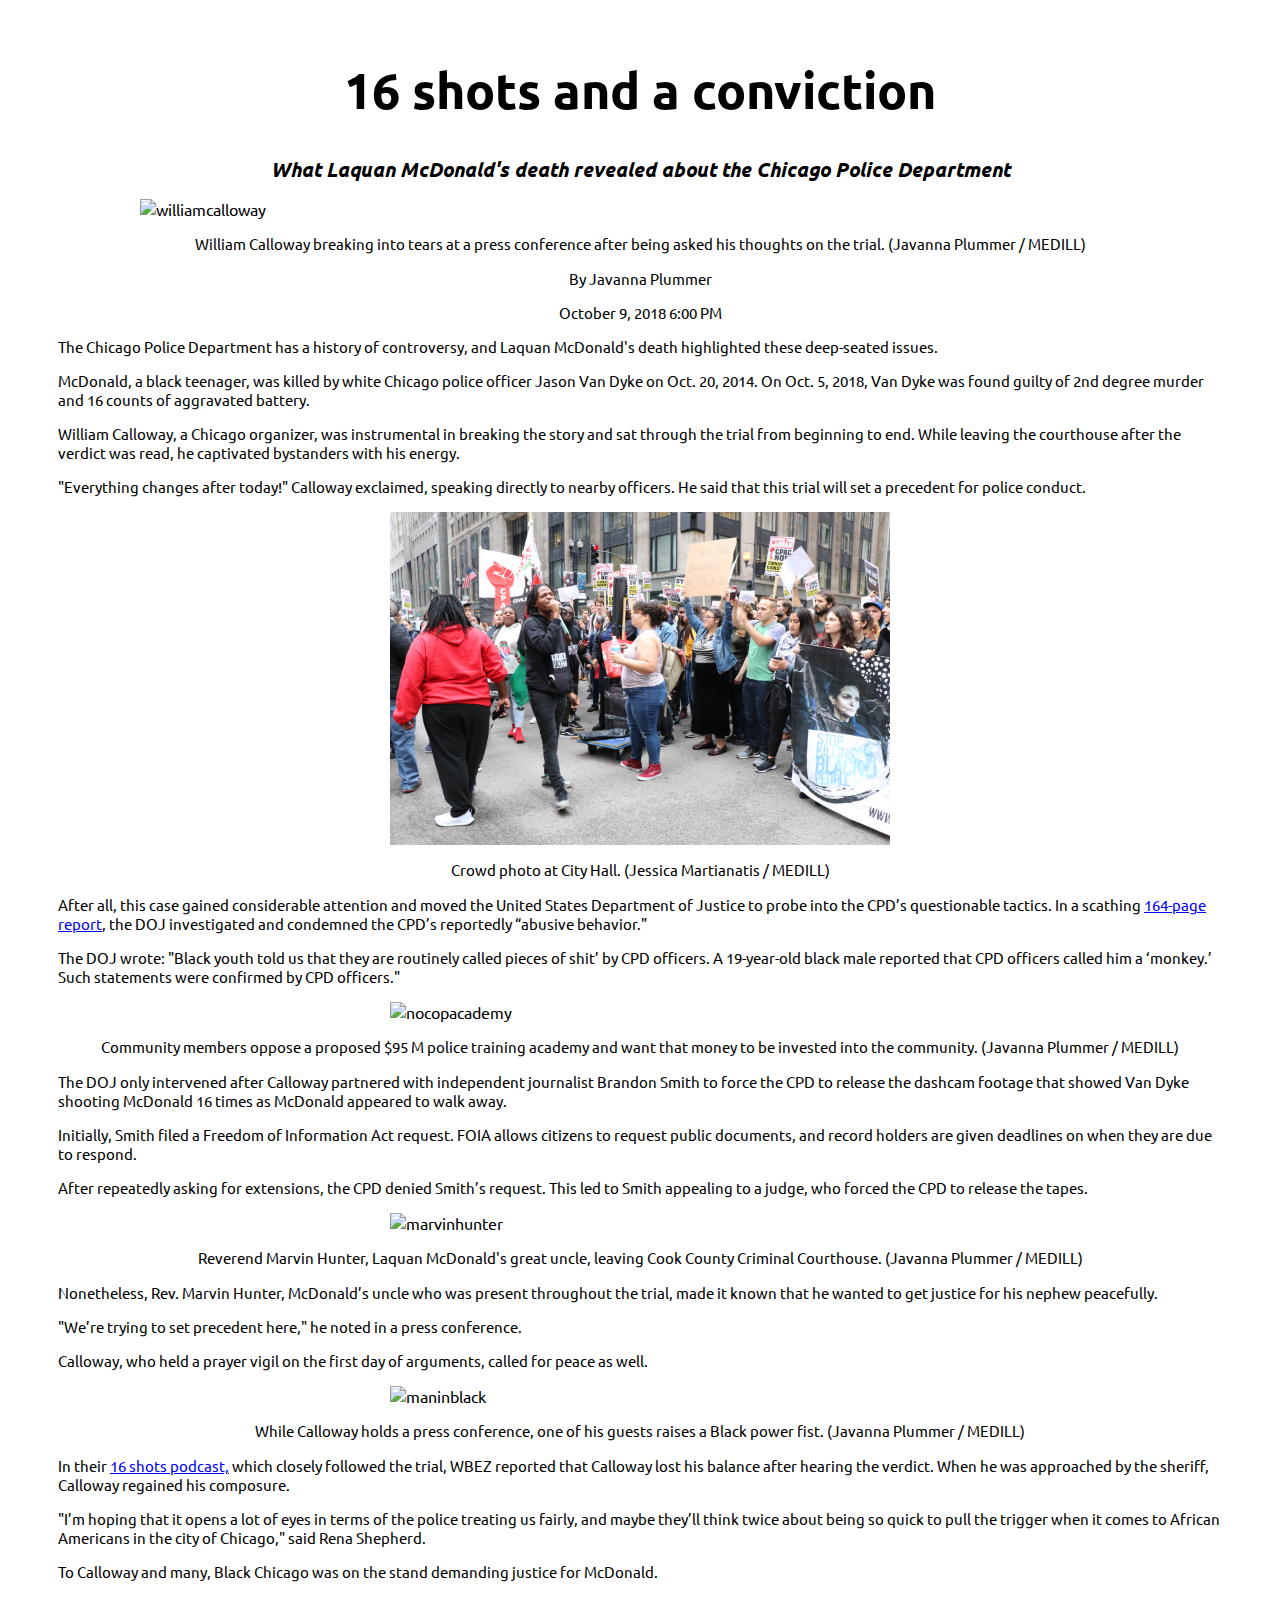
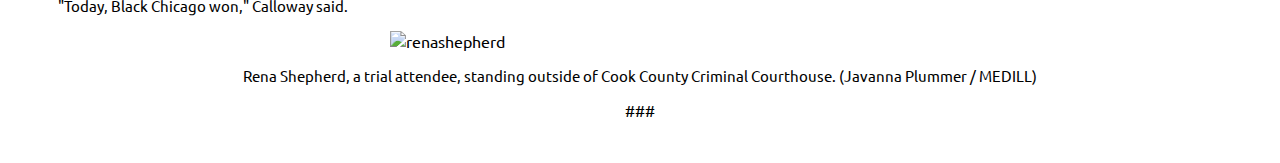
==== commit da15c23f: "new" ====
--- a/index.html
+++ b/index.html
@@ -78,7 +78,7 @@
             and Laquan McDonald's death highlighted these deep-seated issues.
           </p>
 
-            <p> McDonald, a black teenager, was killed by white Chicago police officers
+            <p> McDonald, a black teenager, was killed by white Chicago police officer
             Jason Van Dyke on Oct. 20, 2014. On Oct. 5, 2018, Van Dyke was found
             guilty of 2nd degree murder and 16 counts of aggravated battery.
             </p>
@@ -88,8 +88,8 @@
               leaving the courthouse after the verdict was read, he captivated bystanders with his energy.
             </p>
 
-              <p> "Everything changes after today!" Calloway exclaimed, speaking directly to nearby officers;
-               He said that this trial will set a precedent for
+              <p> "Everything changes after today!" Calloway exclaimed, speaking directly to nearby officers.
+                He said that this trial will set a precedent for
               police conduct.
             </p>
 
@@ -105,9 +105,9 @@
             <p>
               After all, this case gained considerable attention and moved the United
               States Department of Justice to probe into the CPD’s
-              questionable tactics. In a <a href="https://www.vox.com/policy-and-politics/2017/1/13/14265262/justice-department-chicago-police-investigation">
-                164-page report</a> republished by VOX, the
-              DOJ investigated the CPD’s reportedly “abusive behavior."
+              questionable tactics. In a scathing <a href="https://www.justice.gov/opa/file/925846/download">
+                164-page report</a>, the
+              DOJ investigated and condemned the CPD’s reportedly “abusive behavior."
             </p>
 
                 <p>
@@ -133,13 +133,13 @@
             </p>
 
               <p>
-              Initially, Smith filed a Freedom of Information Act reques (FOIA), which allows citizens to request public documents, and record holders are
+              Initially, Smith filed a Freedom of Information Act request. FOIA allows citizens to request public documents, and record holders are
               given deadlines on when they are due to respond.
             </p>
 
             <p>
               After repeatedly asking for extensions, the CPD denied
-              Smith’s request. This forced Smith to appeal to a judge, who forced the CPD to release the
+              Smith’s request. This led to Smith appealing to a judge, who forced the CPD to release the
               tapes.
             </p>
 
@@ -156,7 +156,11 @@
             <p>
               Nonetheless, Rev. Marvin Hunter, McDonald’s uncle who was present
               throughout the trial, made it known that he wanted to get justice
-              for his nephew peacefully. "We’re trying to set precedent here," he noted in a
+              for his nephew peacefully.
+            </p>
+
+              <p>
+                "We’re trying to set precedent here," he noted in a
               press conference.
             </p>
 
@@ -175,7 +179,7 @@
               </figure>
 
               <p> In their <a href="https://www.wbez.org/shows/16-shots/55c63c72-d518-4ad9-b5dc-dd0d841d79a7">
-                "16 shots" podcast,</a> which closely followed the trial, WBEZ reported
+                16 shots podcast,</a> which closely followed the trial, WBEZ reported
               that Calloway lost his balance after hearing the verdict. When he was approached
               by the sheriff, Calloway regained his composure.
             </p>
@@ -189,7 +193,11 @@
 
             <p>
               To Calloway and many, Black Chicago was on the stand demanding
-              justice for McDonald. "Today, Black Chicago won," Calloway said.
+              justice for McDonald.
+            </p>
+
+              <p>
+              "Today, Black Chicago won," Calloway said.
             </p>
 
             <figure>
@@ -203,6 +211,7 @@
             </figure>
             <p class="center">
               ###
+            </p>
       </article>
           </body>
 </html>
--- a/article.css
+++ b/article.css
@@ -4,10 +4,10 @@
 }
 
 .coverphoto {
-  width: 1000px;
+  max-width: 1000px;
 }
 
-.otherphoto {
+.otherphotos {
   max-width: 500px;
 }
 
@@ -22,7 +22,7 @@
 }
 
 h2 {
-  font-size: 15px;
+  font-size: 20px;
   font-style: italic;
   padding: inherit;
   text-align: center;
@@ -31,6 +31,7 @@
 
 p {
   text-align: left;
+  font-size: 15px;
 }
 
 figcaption p {
@@ -38,6 +39,7 @@
 }
 
 img {
+  display: block;
   margin-left: auto;
   margin-right: auto;
   }
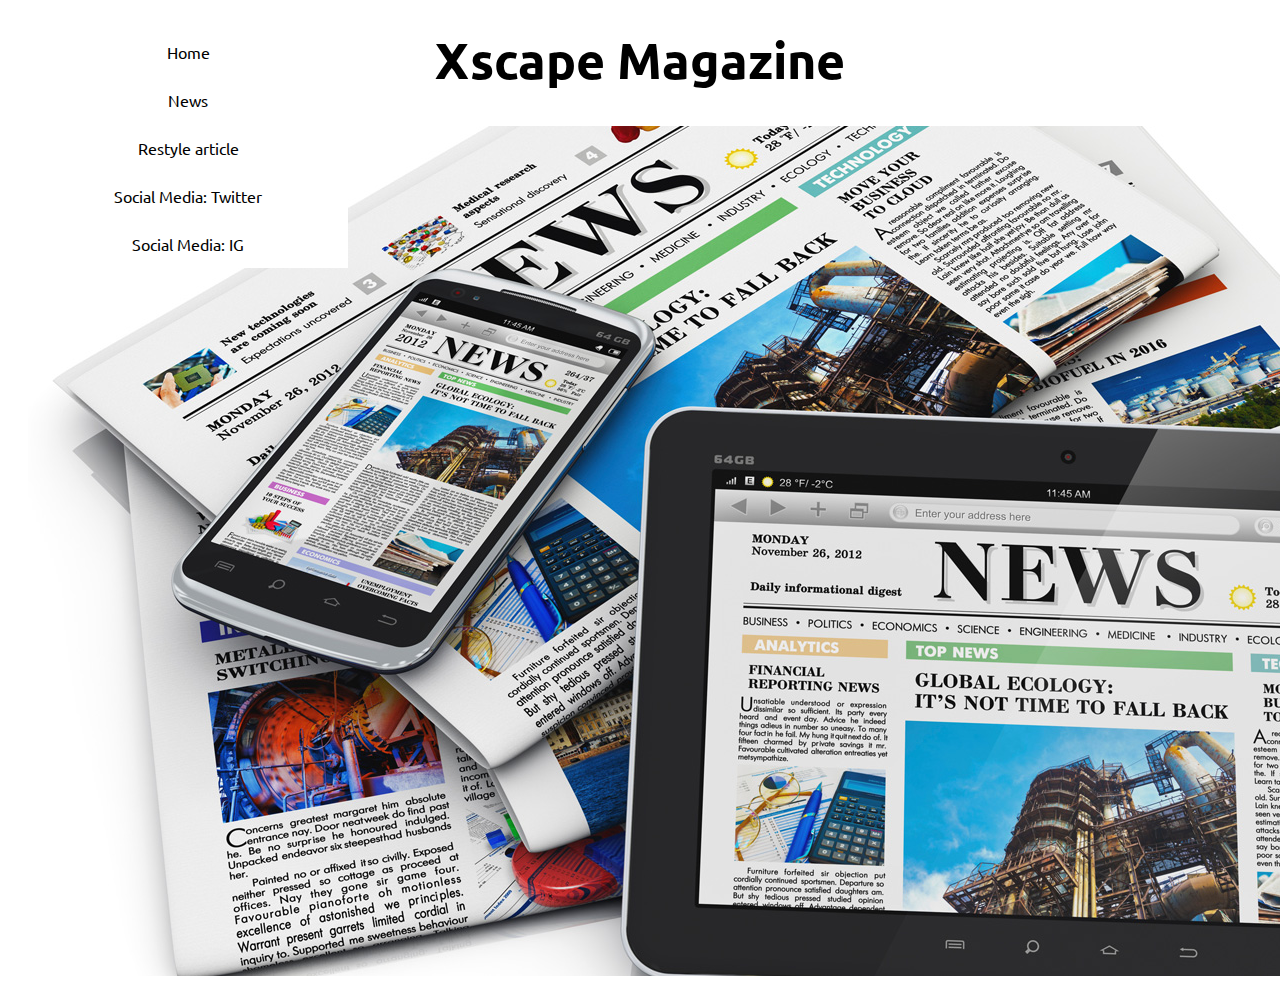
==== commit b080c7d5: "new" ====
--- a/index.html
+++ b/index.html
@@ -8,210 +8,40 @@
 
 <link rel="icon"
       type="image/jpg"
-      href="http://cdn.shopify.com/s/files/1/0771/0065/products/UPz5Szn35b8henTewa9dDgfp84Lpy7_8376_compprod_grande.png?v=1528949884">
-
-      <title>16 shots and a conviction</title>
-      <!-- Meta -->
-      <meta name="keywords" content="Jason Van Dyke, Laquan McDonald, Chicago, CPD">
-      <meta name="description" content="The Chicago Police Department
-      has a history of controversy,
-      and Laquan McDonald's death highlighted these deep-seated issues.">
-      <!-- /Meta -->
-
-      <!-- Open Graph -->
-      <meta property="og:type" content="https://javannap.github.io/">
-      <meta property="og:title" content="16 shots and a conviction">
-      <meta property="og:description" content="The Chicago Police Department (CPD) has a history of controversy,
-      and Laquan McDonald's death highlighted these deep-seated issues.">
-      <meta property="og:image" content="https://media.gettyimages.com/photos/rena-shepherd-stands-outside-the-leighton-criminal-court-building-picture-id1046193950" />
-      <meta property="og:url" content="https://javannap.github.io/">
-      <meta property="og:site_name" content="Javanna's Blog">
-      <!-- /Open Graph -->
-
-      <!-- Twitter Card -->
-      <meta name="twitter:title" content="16 shots and a conviction">
-      <meta name="twitter:description" content="The Chicago Police Department has a history of controversy,
-      and Laquan McDonald's death highlighted these deep-seated issues.">
-      <meta name="twitter:image" content= "https://media.gettyimages.com/photos/rena-shepherd-stands-outside-the-leighton-criminal-court-building-picture-id1046193950">
-      <meta name="twitter:site" content="@knightlab">
-      <meta name="twitter:creator" content="@jaythapoet_">
-      <!-- /Twitter Card -->
-
+      href="thisisapen.png">
 
     <meta name="viewport" content="width=device-width, initial-scale=1">
       <title>
-        16 shots and a conviction
+        Home
       </title>
       <link rel="stylesheet" href="article.css">
         <link href="https://fonts.googleapis.com/css?family=Ubuntu:400,400i,700,700i" rel="stylesheet">
     </head>
 
     <body>
-      <article>
-        <h1>
-          16 shots and a conviction
-          </h1>
 
-          <h2>
-            What Laquan McDonald's death revealed about the Chicago Police Department
-          </h2>
+      <ul>
+        <li>
+          <a href="index.html"> Home </a>
+    </li>
+    <li>
+      <a href="./16 Shots/16 shots.html"> News </a>
+    </li>
+    <li>
+      <a href="hallowin.html"> Restyle article </a>
+    </li>
+    <li>
+<a href="./Twitter/twitterstory.html"> Social Media: Twitter </a>
+    </li>
+    <li>
+<a href="./Instagram/igpost.html"> Social Media: IG </a>
+    </li>
+      </ul>
 
-          <figure>
-            <img src="calloway.jpg" alt="williamcalloway" class="coverphoto">
-            <figcaption>
-              <p>
-              William Calloway breaking into tears at a press conference after
-              being asked his thoughts on the trial. (Javanna Plummer / MEDILL)
-              </p>
-            </figcaption>
-          </figure>
+      <h1>
+Xscape Magazine
+      </h1>
 
-            <p class="byline">
-              By Javanna Plummer
-            </p>
-            <p class="dateline">
-            October 9, 2018 6:00 PM
-            </p>
-
-            <p>
-            The Chicago Police Department has a history of controversy,
-            and Laquan McDonald's death highlighted these deep-seated issues.
-          </p>
-
-            <p> McDonald, a black teenager, was killed by white Chicago police officer
-            Jason Van Dyke on Oct. 20, 2014. On Oct. 5, 2018, Van Dyke was found
-            guilty of 2nd degree murder and 16 counts of aggravated battery.
-            </p>
-
-            <p>
-              William Calloway, a Chicago organizer, was instrumental in breaking the story and sat through the trial from beginning to end. While
-              leaving the courthouse after the verdict was read, he captivated bystanders with his energy.
-            </p>
-
-              <p> "Everything changes after today!" Calloway exclaimed, speaking directly to nearby officers.
-                He said that this trial will set a precedent for
-              police conduct.
-            </p>
-
-              <figure>
-                <img src="jessicacityhall.jpg" alt="cityhall" class="otherphotos">
-                <figcaption>
-                  <p>
-                    Crowd photo at City Hall. (Jessica Martianatis / MEDILL)
-                  </p>
-                </figcaption>
-              </figure>
-
-            <p>
-              After all, this case gained considerable attention and moved the United
-              States Department of Justice to probe into the CPD’s
-              questionable tactics. In a scathing <a href="https://www.justice.gov/opa/file/925846/download">
-                164-page report</a>, the
-              DOJ investigated and condemned the CPD’s reportedly “abusive behavior."
-            </p>
-
-                <p>
-              The DOJ wrote: "Black youth told us that they are routinely called
-              pieces of shit’ by CPD officers. A 19-year-old black male reported
-              that CPD officers called him a ‘monkey.’ Such statements were
-              confirmed by CPD officers."
-            </p>
-
-            <figure>
-              <img src="nocopacademy.jpg" alt="nocopacademy" class="otherphotos">
-              <figcaption>
-                <p>
-                  Community members oppose a proposed $95 M police training academy and want that money to be
-                  invested into the community. (Javanna Plummer / MEDILL)
-                </p>
-              </figcaption>
-            </figure>
-
-            <p>
-              The DOJ only intervened after Calloway partnered with independent journalist Brandon Smith to force the CPD to release the
-              dashcam footage that showed Van Dyke shooting McDonald 16 times as McDonald appeared to walk away.
-            </p>
-
-              <p>
-              Initially, Smith filed a Freedom of Information Act request. FOIA allows citizens to request public documents, and record holders are
-              given deadlines on when they are due to respond.
-            </p>
-
-            <p>
-              After repeatedly asking for extensions, the CPD denied
-              Smith’s request. This led to Smith appealing to a judge, who forced the CPD to release the
-              tapes.
-            </p>
-
-            <figure>
-              <img src="revhunter.jpg" alt="marvinhunter" class="otherphotos">
-              <figcaption>
-                <p>
-                  Reverend Marvin Hunter, Laquan McDonald's great uncle, leaving Cook
-                  County Criminal Courthouse. (Javanna Plummer / MEDILL)
-                </p>
-              </figcaption>
-            </figure>
-
-            <p>
-              Nonetheless, Rev. Marvin Hunter, McDonald’s uncle who was present
-              throughout the trial, made it known that he wanted to get justice
-              for his nephew peacefully.
-            </p>
-
-              <p>
-                "We’re trying to set precedent here," he noted in a
-              press conference.
-            </p>
-
-            <p>
-              Calloway, who held a prayer vigil on the first day of arguments,
-              called for peace as well.
-
-              <figure>
-                <img src="maninblack.jpg" alt="maninblack" class="otherphotos">
-                <figcaption>
-                  <p>
-                    While Calloway holds a press conference, one of his guests raises
-                    a Black power fist. (Javanna Plummer / MEDILL)
-                  </p>
-                </figcaption>
-              </figure>
-
-              <p> In their <a href="https://www.wbez.org/shows/16-shots/55c63c72-d518-4ad9-b5dc-dd0d841d79a7">
-                16 shots podcast,</a> which closely followed the trial, WBEZ reported
-              that Calloway lost his balance after hearing the verdict. When he was approached
-              by the sheriff, Calloway regained his composure.
-            </p>
-
-            <p>
-              "I’m hoping that it opens a lot of eyes in terms of the police
-              treating us fairly, and maybe they’ll think twice about being so
-              quick to pull the trigger when it comes to African Americans in
-              the city of Chicago," said Rena Shepherd.
-            </p>
-
-            <p>
-              To Calloway and many, Black Chicago was on the stand demanding
-              justice for McDonald.
-            </p>
-
-              <p>
-              "Today, Black Chicago won," Calloway said.
-            </p>
-
-            <figure>
-              <img src="renashepherd.jpg" alt="renashepherd" class="otherphotos">
-              <figcaption>
-                <p>
-                  Rena Shepherd, a trial attendee, standing outside of Cook
-                  County Criminal Courthouse. (Javanna Plummer / MEDILL)
-                </p>
-              </figcaption>
-            </figure>
-            <p class="center">
-              ###
-            </p>
-      </article>
-          </body>
+          <img src="notfakenews.jpg" alt="logo">
+    </body>
 </html>
--- a/article.css
+++ b/article.css
@@ -1,11 +1,35 @@
 body {
   font-family: 'Ubuntu', sans-serif;
-  padding: 50px 50px 35px 50px;
+  padding: 20px 20px 0px 20px;
 }
 
 .coverphoto {
   max-width: 1000px;
 }
+
+ul {
+    list-style-type: none;
+    margin: 0;
+    padding: 0;
+    width: 25%;
+    background-color: white;
+    position: fixed; /* Make it stick, even on scroll */
+    overflow: auto; /* Enable scrolling if the sidenav has too much content */
+}
+
+li a {
+    display: block;
+    color: black;
+    text-align: center;
+    padding: 14px 16px;
+    text-decoration: none;
+}
+
+/* Change the link color to #111 (black) on hover */
+li a:hover {
+    background-color: #111;
+}
+
 
 .otherphotos {
   max-width: 500px;
@@ -15,23 +39,37 @@
   text-align: center;
 }
 
+div {
+  display: inline-block;
+  align-items: center;
+}
+
 h1 {
   font-size: 50px;
   text-align: center;
   font-family: 'Ubuntu', sans-serif;
+  align: center;
 }
+
 
 h2 {
   font-size: 20px;
-  font-style: italic;
-  padding: inherit;
   text-align: center;
   font-family: 'Ubuntu', sans-serif;
+  font-style: italic;
+  color: grey;
+  font-weight: normal;
 }
 
 p {
   text-align: left;
-  font-size: 15px;
+  font-size: 20px;
+}
+
+.heading {
+  text-align: center;
+  font-size: 40px;
+  font-weight: bold;
 }
 
 figcaption p {
@@ -46,12 +84,16 @@
 
 .byline {
   text-align: center;
+  font-size: 20px;
+  color: black;
 }
 
 .dateline {
   text-align: center;
+  font-size: 20px;
+  text-transform: capitalize;
 }
 
-.link { color: #0000FF; } /* CSS link color (blue) */
-.link:hover { color: #000000; } /* CSS link hover (grey) */
+.link { color: #blue } /* CSS link color (blue) */
+.link:hover { color: #blue; } /* CSS link hover (blue) */
 }
